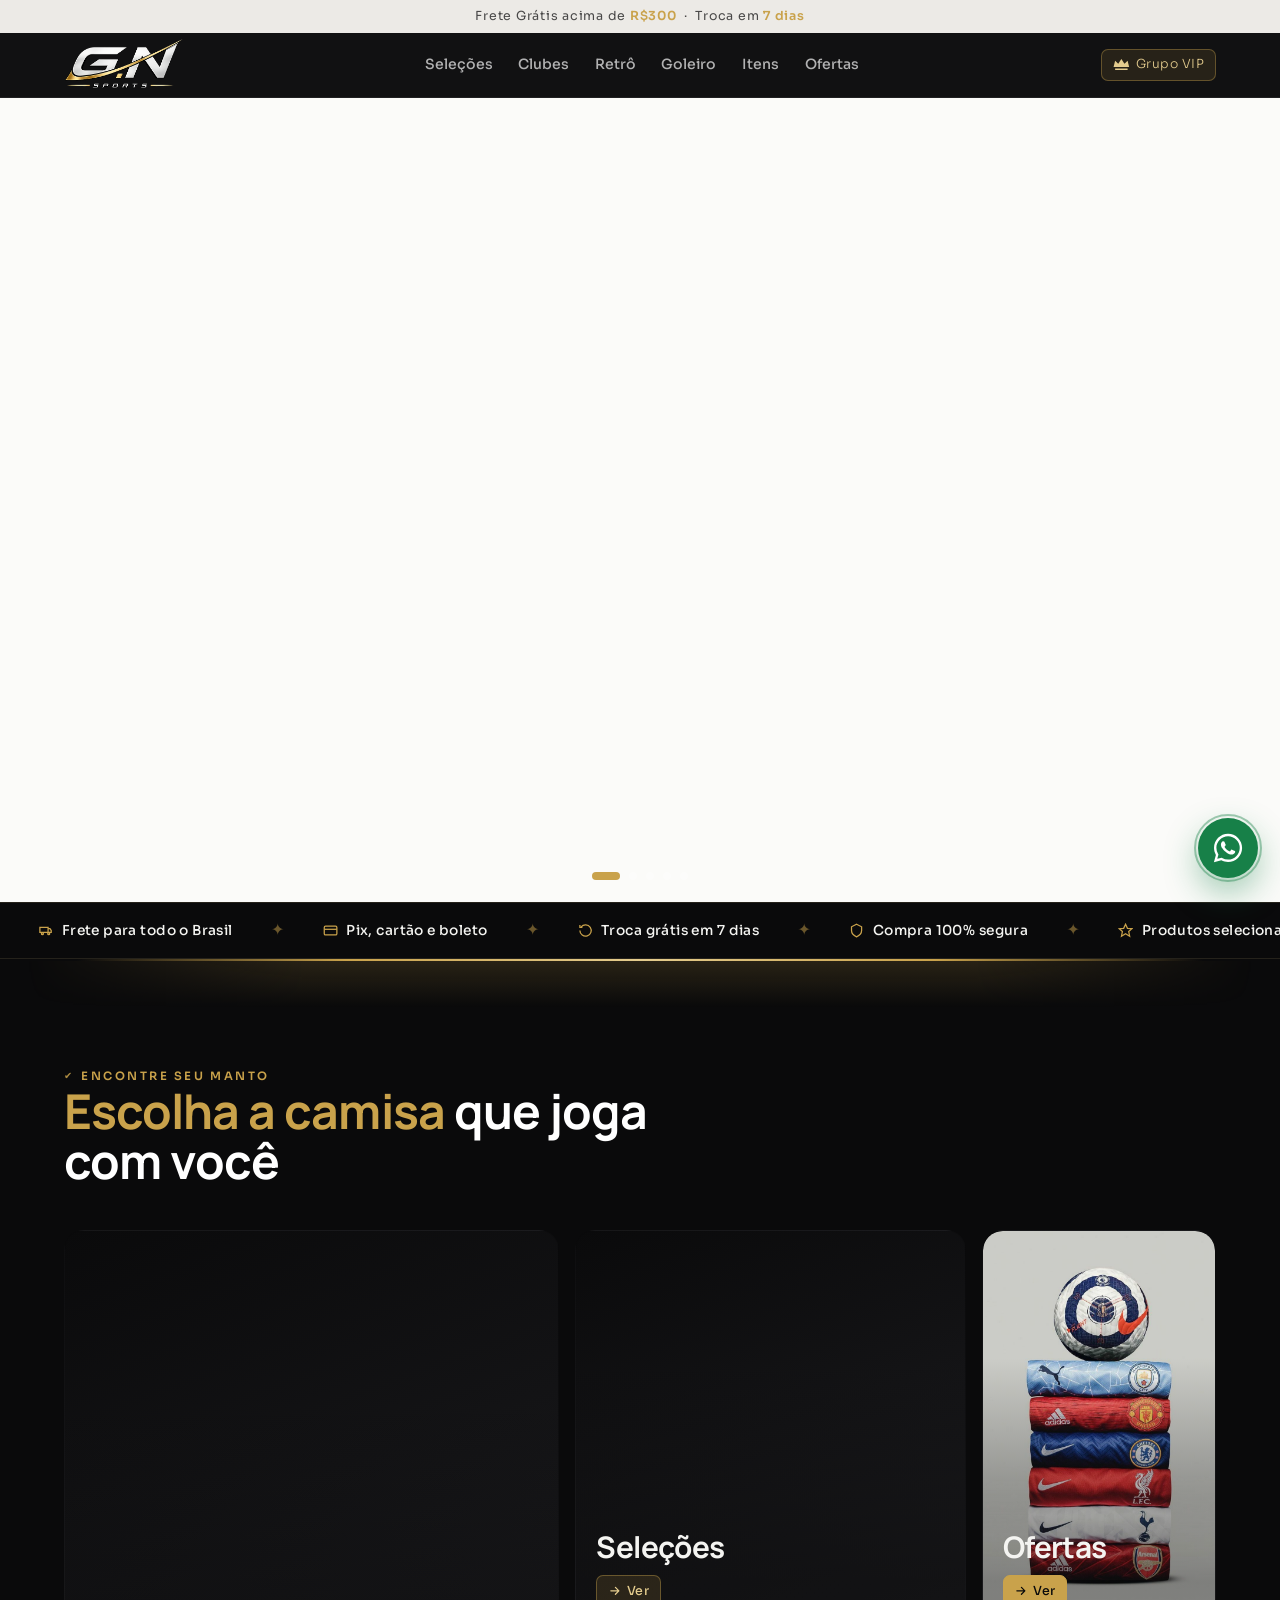
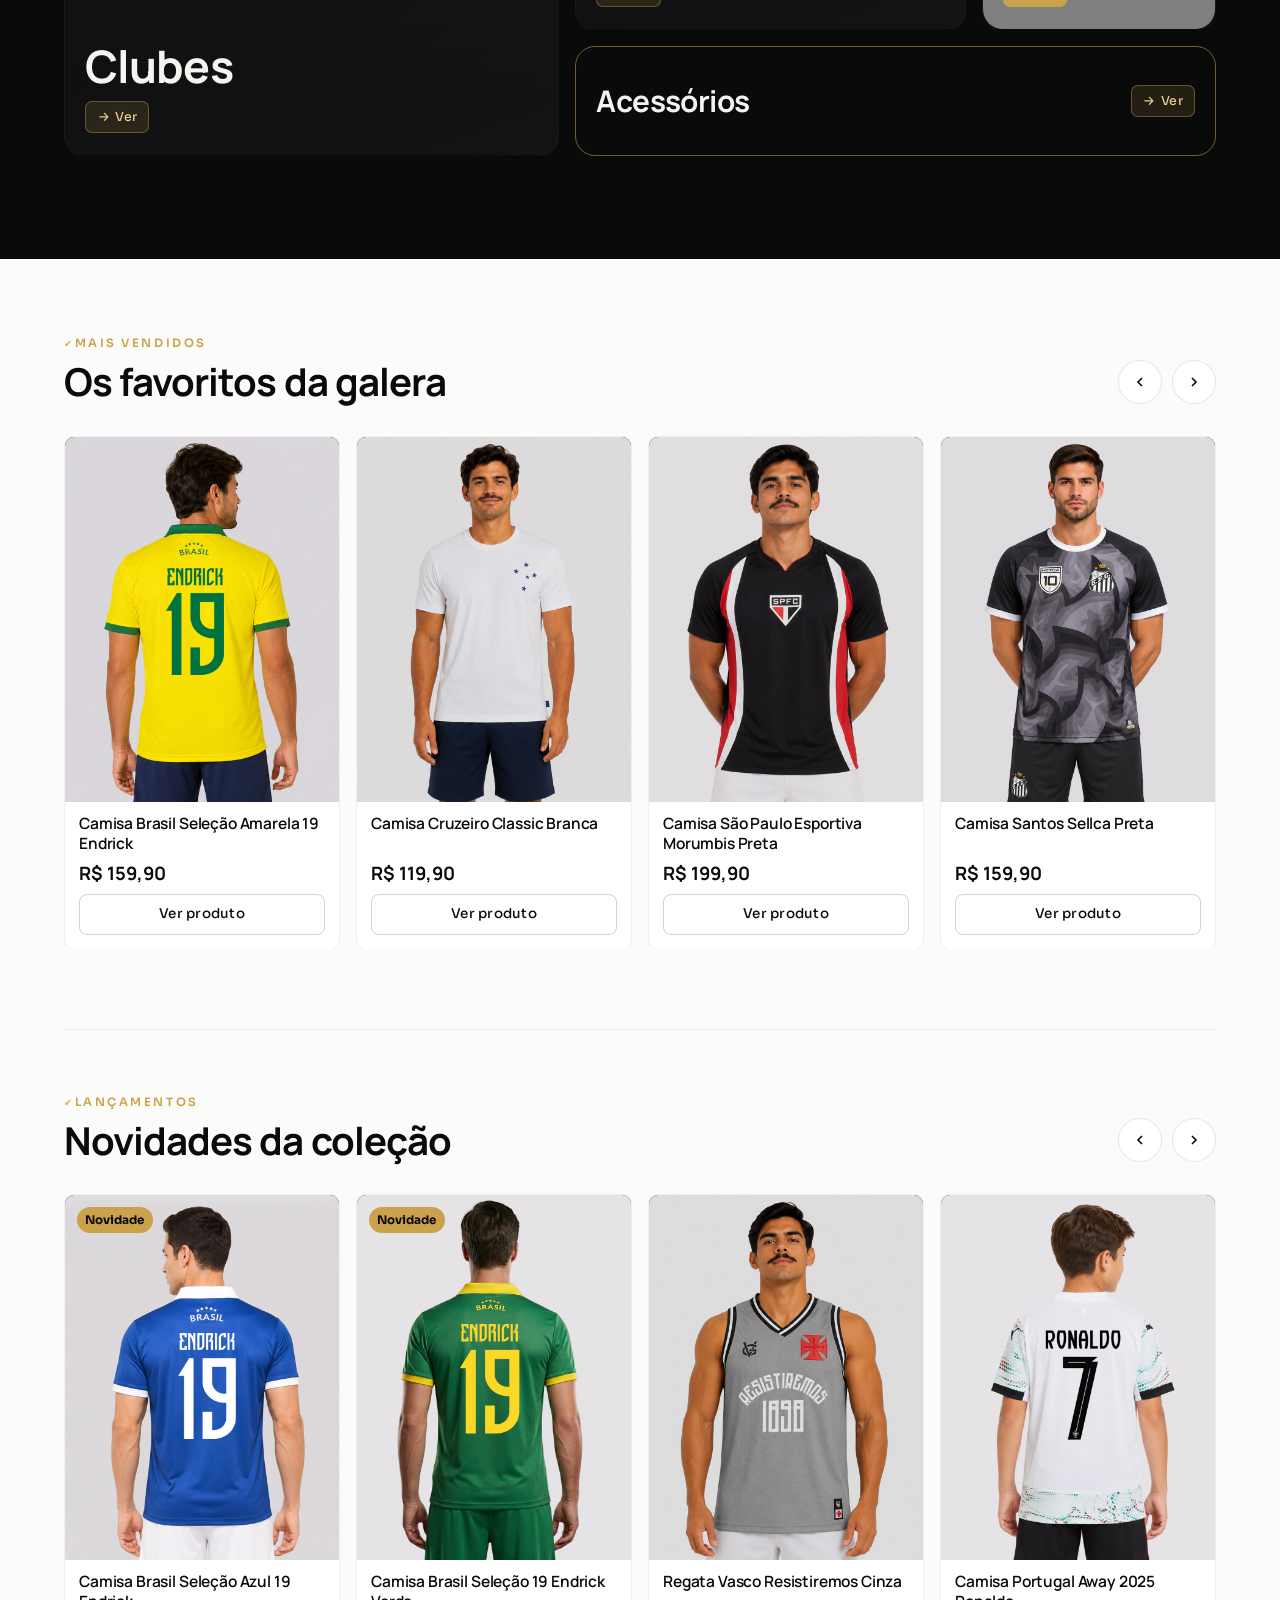
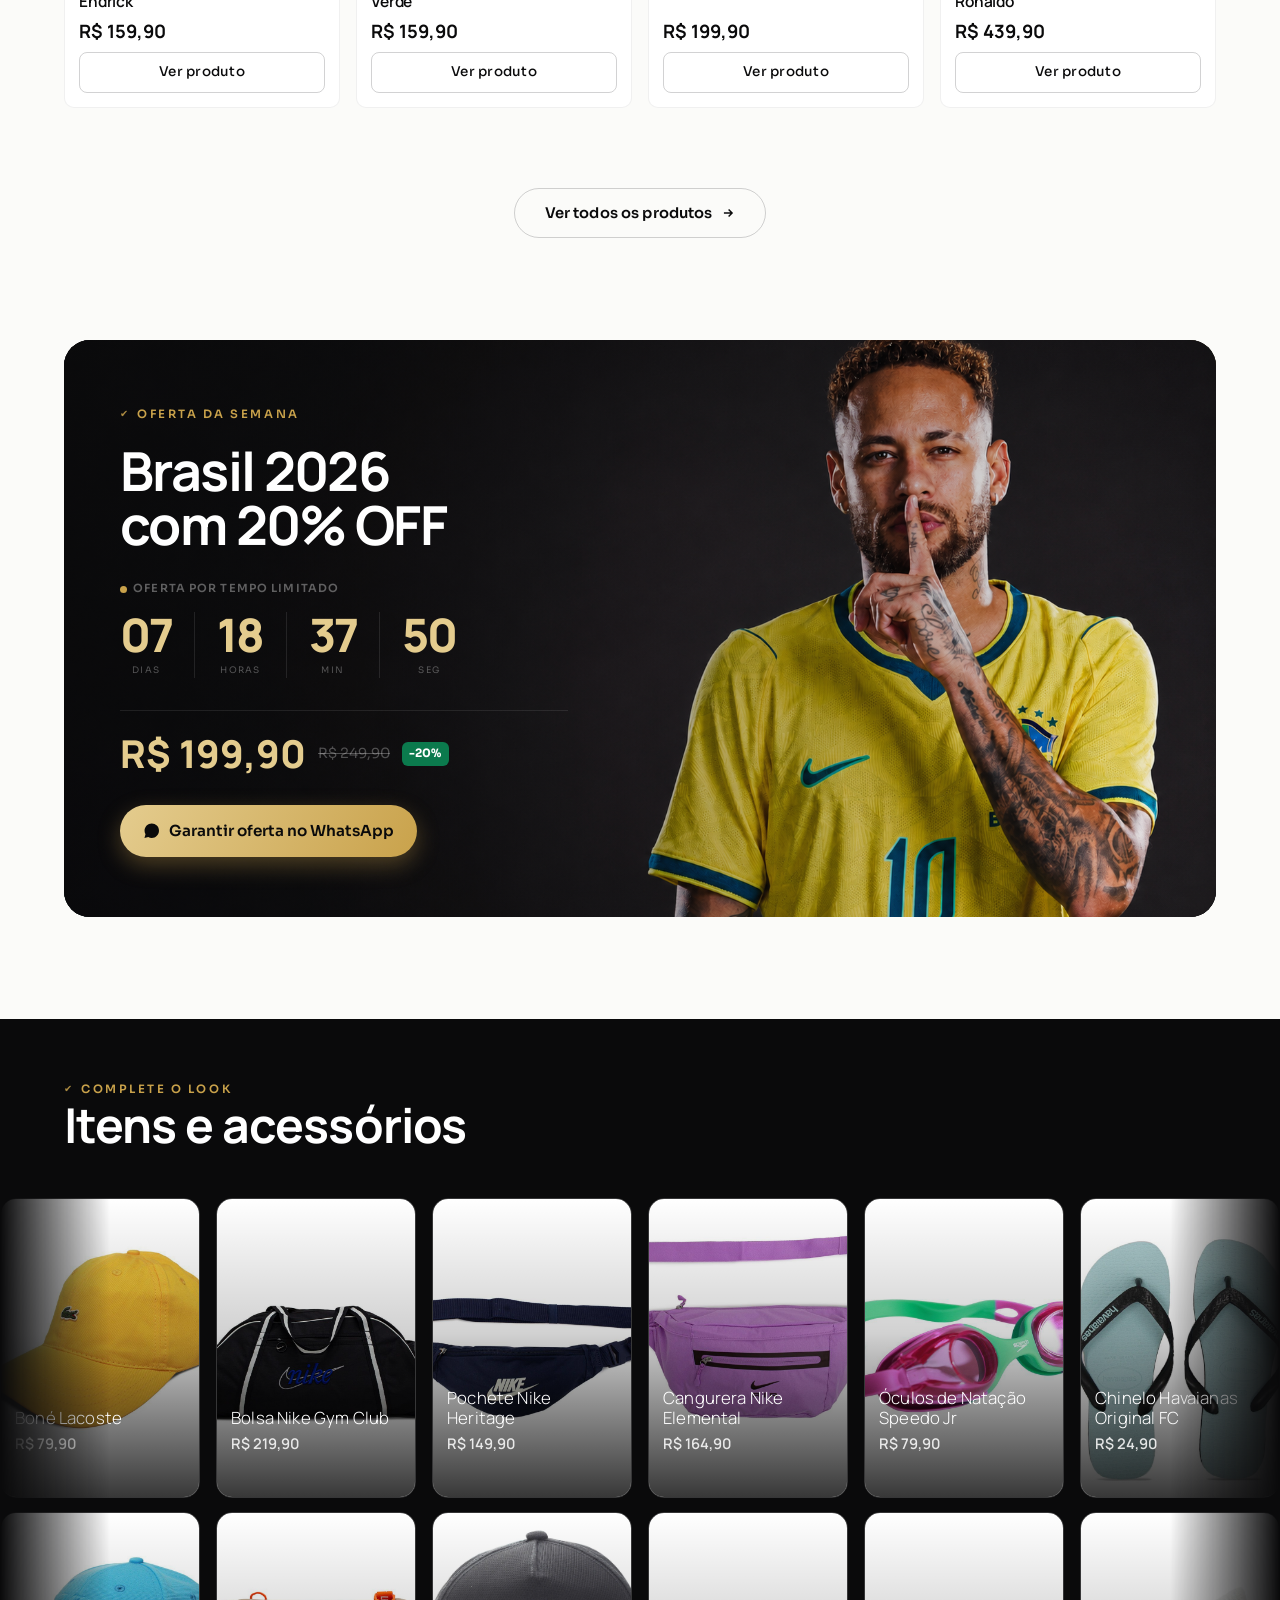
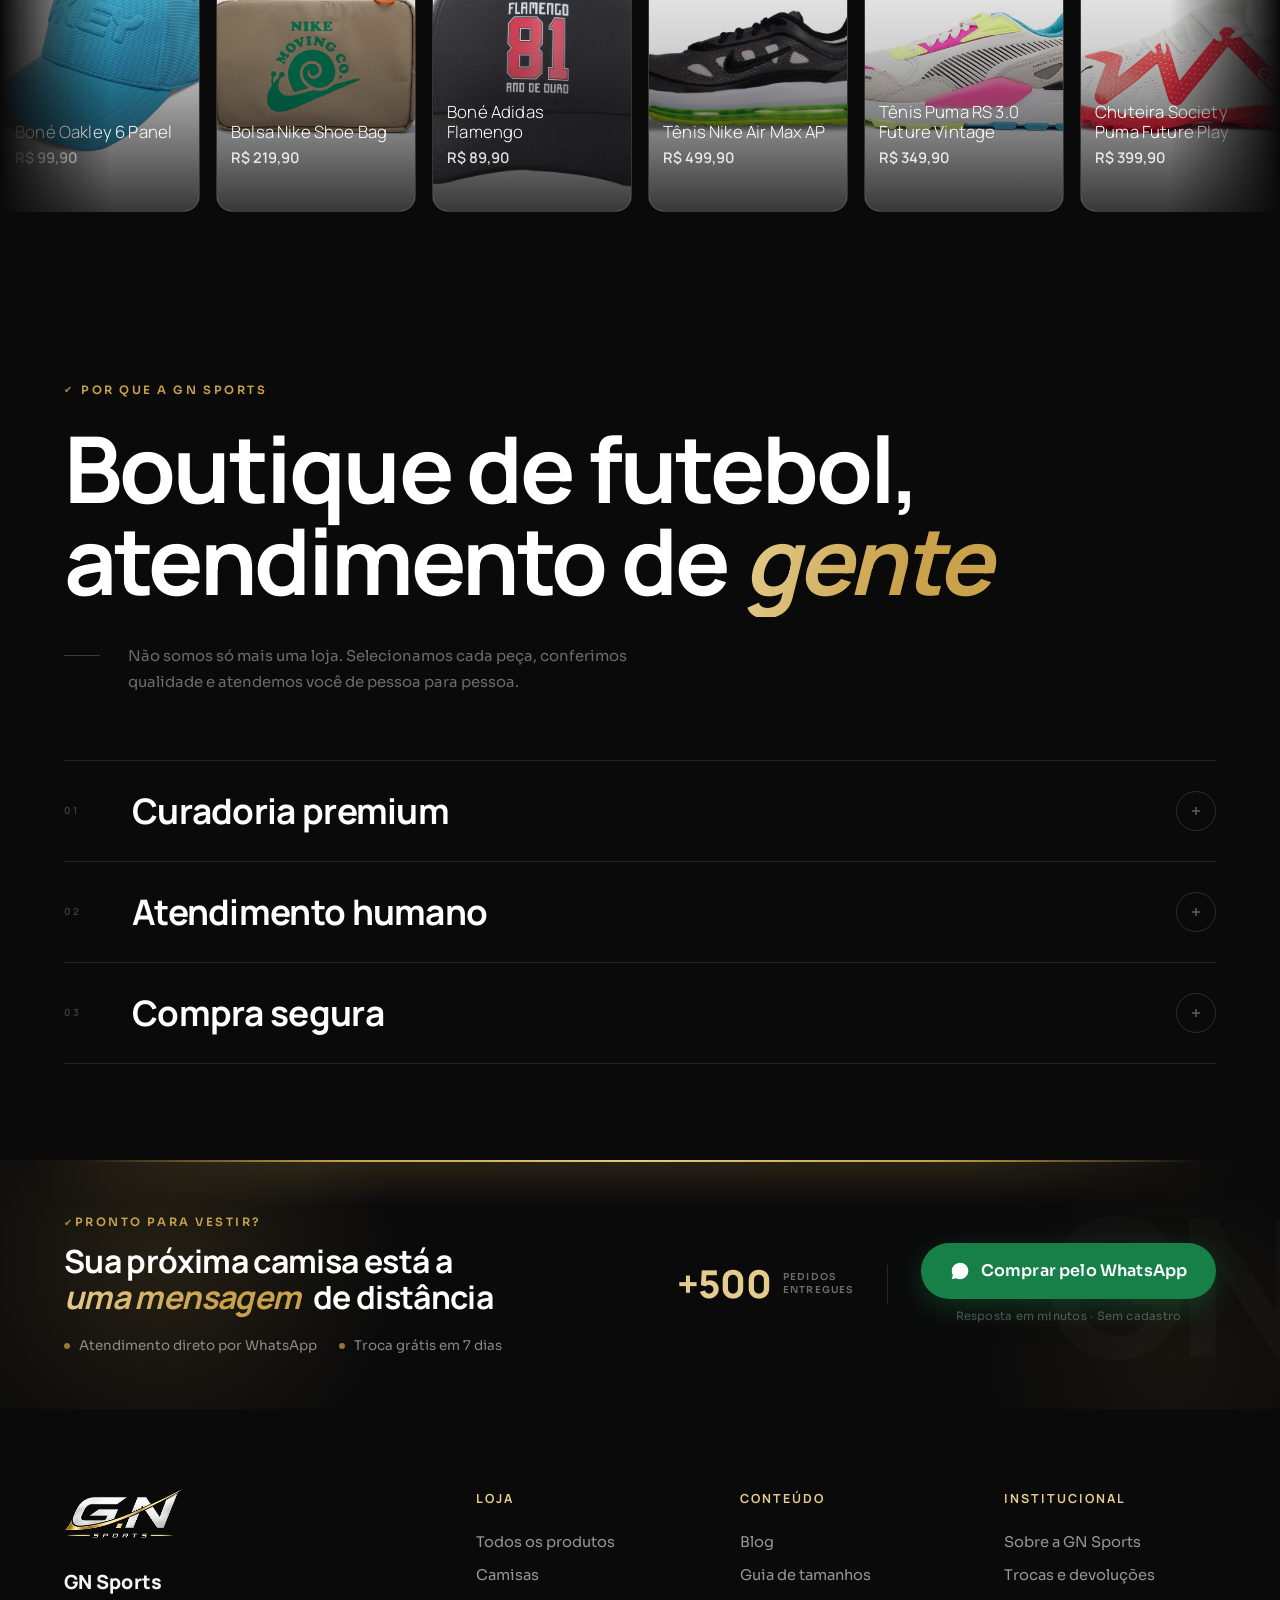
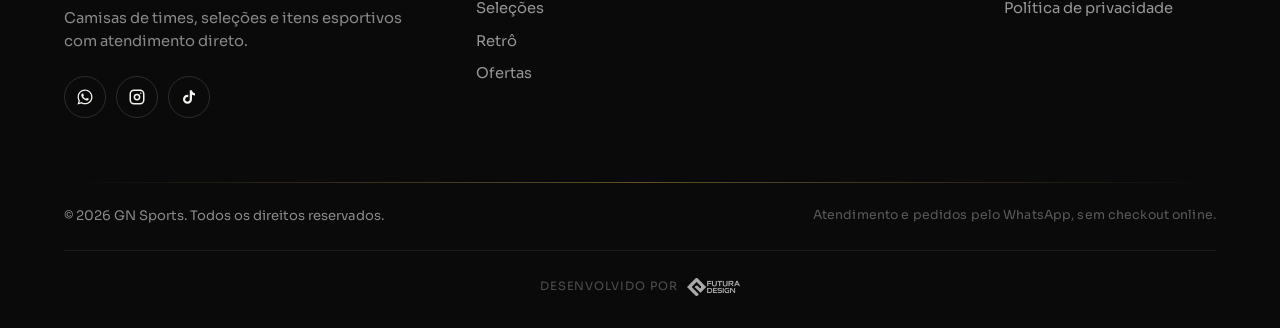
==== index.html @ 7840e4df "Adiciona preview da loja GN Sports (home, catálogo e página de produto) - index.html: home com banne" ====
<!DOCTYPE html>
<html lang="pt-BR">
<head>
<meta charset="UTF-8" />
<meta name="viewport" content="width=device-width, initial-scale=1.0" />
<title>GN Sports — Camisas de futebol premium | Clubes, Seleções e Retrô</title>
<meta name="description" content="GN Sports — loja de camisas de futebol de clubes, seleções e retrô, goleiro e itens esportivos. Compra rápida e direta pelo WhatsApp, com entrega para todo o Brasil." />
<link rel="preconnect" href="https://fonts.googleapis.com" />
<link rel="preconnect" href="https://fonts.gstatic.com" crossorigin />
<link rel="stylesheet" href="https://fonts.googleapis.com/css2?family=Manrope:wght@400;500;600;700;800&family=Sora:wght@300;400;500;600;700&display=swap" />
<link rel="stylesheet" href="css/styles.css" />
</head>
<body>

<!-- TOP BAR -->
<div class="topbar">Frete Grátis acima de <strong>R$300</strong> &nbsp;·&nbsp; Troca em <strong>7 dias</strong></div>

<!-- HEADER -->
<header class="site" id="header">
  <div class="wrap nav">
    <a href="#topo" class="brand" aria-label="GN Sports - página inicial">
      <img src="assets/brand/logo.png" alt="GN Sports" class="brand-logo">
    </a>
    <nav class="menu" aria-label="Categorias">
      <a href="produtos.html?tipo=selecoes">Seleções</a>
      <a href="produtos.html?tipo=clubes">Clubes</a>
      <a href="produtos.html">Retrô</a>
      <a href="produtos.html?q=goleiro">Goleiro</a>
      <a href="#acessorios">Itens</a>
      <a href="#oferta">Ofertas</a>
    </nav>
    <div class="nav-cta">
      <a class="btn btn-vip" href="https://wa.me/5500000000000?text=Ol%C3%A1%20GN%20Sports!%20Quero%20comprar%20uma%20camisa.%20Pode%20me%20ajudar%3F" target="_blank" rel="noopener">
        <svg viewBox="0 0 24 24" fill="currentColor" aria-hidden="true"><path d="M20 6l-4 4-4-6-4 6-4-4-2 8h20L20 6zm0 10H4v2h16v-2z"/></svg>
        <span class="cta-label">Grupo VIP</span>
      </a>
      <button class="hamburger" id="hamburger" aria-label="Abrir menu" aria-expanded="false" aria-controls="mobileMenu">
        <span></span><span></span><span></span>
      </button>
    </div>
  </div>
</header>

<!-- MOBILE MENU -->
<div class="overlay" id="overlay"></div>
<aside class="mobile-menu" id="mobileMenu" aria-label="Menu de navegação">
  <div class="mm-top">
    <a href="#topo" class="brand" aria-label="GN Sports">
      <img src="assets/brand/logo.png" alt="GN Sports" style="height:28px;width:auto;display:block">
    </a>
    <button class="mm-close" id="mmClose" aria-label="Fechar menu">×</button>
  </div>
  <div class="mm-section">Categorias</div>
  <a class="mm-link" href="produtos.html?tipo=selecoes">Seleções</a>
  <a class="mm-link" href="produtos.html?tipo=clubes">Clubes</a>
  <a class="mm-link" href="produtos.html">Retrô</a>
  <a class="mm-link" href="produtos.html?q=goleiro">Goleiro</a>
  <a class="mm-link" href="produtos.html?cat=acessorios">Itens</a>
  <a class="mm-link" href="#oferta">Ofertas</a>
  <div class="mm-footer">
    <a class="btn btn-wa" href="https://wa.me/5500000000000?text=Ol%C3%A1%20GN%20Sports!%20Quero%20comprar%20uma%20camisa." target="_blank" rel="noopener">
      <svg viewBox="0 0 24 24" fill="currentColor" aria-hidden="true" style="width:1.15em;height:1.15em"><path d="M12.04 2C6.58 2 2.13 6.45 2.13 11.91c0 1.75.46 3.45 1.32 4.95L2 22l5.25-1.38a9.9 9.9 0 0 0 4.79 1.22h.01c5.46 0 9.91-4.45 9.91-9.91 0-2.65-1.03-5.14-2.9-7.01A9.82 9.82 0 0 0 12.04 2z"/></svg>
      Comprar pelo WhatsApp
    </a>
  </div>
</aside>

<main id="topo">

<!-- HERO CAROUSEL (5 banners rotativos) -->
<section class="hero-carousel" aria-label="Banners em destaque" aria-roledescription="carrossel">
  <div class="hero-carousel__track">

    <!-- SLIDE 1: Vídeo hero -->
    <div class="hero-slide" role="group" aria-roledescription="slide" aria-label="1 de 5: GN Sports">
      <video class="hs-video hs-video--desktop" autoplay muted playsinline>
        <source src="assets/hero/herodesktop.mp4" type="video/mp4">
      </video>
      <video class="hs-video hs-video--mobile" autoplay muted playsinline>
        <source src="assets/hero/heromobile.mp4" type="video/mp4">
      </video>
      <div class="hs-slide-cap" aria-hidden="true"></div>
    </div>

    <!-- SLIDE 2: Banner herodesktop2 / heromobile2 -->
    <div class="hero-slide" role="group" aria-roledescription="slide" aria-label="2 de 5: Banner 2" aria-hidden="true">
      <picture>
        <source media="(max-width:760px)" srcset="assets/hero/heromobile2.webp">
        <img class="hs-banner-img" draggable="false" src="assets/hero/herodesktop2.webp" alt="" loading="eager">
      </picture>
    </div>

    <!-- SLIDE 3: Banner herodesktop3 / heromobile3 -->
    <div class="hero-slide" role="group" aria-roledescription="slide" aria-label="3 de 5: Banner 3" aria-hidden="true">
      <picture>
        <source media="(max-width:760px)" srcset="assets/hero/heromobile3.webp">
        <img class="hs-banner-img" draggable="false" src="assets/hero/herodesktop3.webp" alt="" loading="lazy">
      </picture>
    </div>

    <!-- SLIDE 4: Banner herodesktop4 / heromobile4 -->
    <div class="hero-slide" role="group" aria-roledescription="slide" aria-label="4 de 5: Banner 4" aria-hidden="true">
      <picture>
        <source media="(max-width:760px)" srcset="assets/hero/heromobile4.webp">
        <img class="hs-banner-img" draggable="false" src="assets/hero/herodesktop4.webp" alt="" loading="lazy">
      </picture>
    </div>

    <!-- SLIDE 5: Banner herodesktop5 / heromobile5 -->
    <div class="hero-slide" role="group" aria-roledescription="slide" aria-label="5 de 5: Banner 5" aria-hidden="true">
      <picture>
        <source media="(max-width:760px)" srcset="assets/hero/heromobile5.webp">
        <img class="hs-banner-img" draggable="false" src="assets/hero/herodesktop5.webp" alt="" loading="lazy">
      </picture>
    </div>

  </div><!-- /track -->

  <!-- Setas prev/next -->
  <button class="hero-arrow hero-arrow--prev" aria-label="Slide anterior">
    <svg viewBox="0 0 24 24" aria-hidden="true"><polyline points="15 18 9 12 15 6"/></svg>
  </button>
  <button class="hero-arrow hero-arrow--next" aria-label="Próximo slide">
    <svg viewBox="0 0 24 24" aria-hidden="true"><polyline points="9 18 15 12 9 6"/></svg>
  </button>

  <!-- Dots de navegação -->
  <div class="hero-dots" role="tablist" aria-label="Selecionar slide">
    <button class="hero-dot active" role="tab" aria-selected="true"  aria-label="Slide 1: Vídeo GN Sports" data-slide="0"></button>
    <button class="hero-dot"        role="tab" aria-selected="false" aria-label="Slide 2: Banner 2"         data-slide="1"></button>
    <button class="hero-dot"        role="tab" aria-selected="false" aria-label="Slide 3: Banner 3"         data-slide="2"></button>
    <button class="hero-dot"        role="tab" aria-selected="false" aria-label="Slide 4: Banner 4"         data-slide="3"></button>
    <button class="hero-dot"        role="tab" aria-selected="false" aria-label="Slide 5: Banner 5"         data-slide="4"></button>
  </div>
</section>

<!-- MARQUEE -->
<div class="marquee" aria-hidden="true">
  <div class="marquee-track">
    <span class="item"><svg viewBox="0 0 24 24" fill="none" stroke="currentColor" stroke-width="2"><path d="M3 7h13v8H3z"/><path d="M16 9h3l2 3v3h-5"/><circle cx="7" cy="17" r="1.6"/><circle cx="17" cy="17" r="1.6"/></svg> Frete para todo o Brasil</span><span class="sep">✦</span>
    <span class="item"><svg viewBox="0 0 24 24" fill="none" stroke="currentColor" stroke-width="2"><rect x="2" y="5" width="20" height="14" rx="2"/><path d="M2 10h20"/></svg> Pix, cartão e boleto</span><span class="sep">✦</span>
    <span class="item"><svg viewBox="0 0 24 24" fill="none" stroke="currentColor" stroke-width="2"><path d="M3 12a9 9 0 1 0 2-5.7"/><path d="M3 3v4h4"/></svg> Troca grátis em 7 dias</span><span class="sep">✦</span>
    <span class="item"><svg viewBox="0 0 24 24" fill="none" stroke="currentColor" stroke-width="2"><path d="M12 2l8 4v6c0 5-3.5 8-8 10-4.5-2-8-5-8-10V6z"/></svg> Compra 100% segura</span><span class="sep">✦</span>
    <span class="item"><svg viewBox="0 0 24 24" fill="none" stroke="currentColor" stroke-width="2"><path d="M12 2l3 6.5L22 9l-5 4.5L18.5 21 12 17l-6.5 4L7 13.5 2 9l7-.5z"/></svg> Produtos selecionados</span><span class="sep">✦</span>
    <span class="item"><svg viewBox="0 0 24 24" fill="none" stroke="currentColor" stroke-width="2"><path d="M3 7h13v8H3z"/><path d="M16 9h3l2 3v3h-5"/><circle cx="7" cy="17" r="1.6"/><circle cx="17" cy="17" r="1.6"/></svg> Frete para todo o Brasil</span><span class="sep">✦</span>
    <span class="item"><svg viewBox="0 0 24 24" fill="none" stroke="currentColor" stroke-width="2"><rect x="2" y="5" width="20" height="14" rx="2"/><path d="M2 10h20"/></svg> Pix, cartão e boleto</span><span class="sep">✦</span>
    <span class="item"><svg viewBox="0 0 24 24" fill="none" stroke="currentColor" stroke-width="2"><path d="M3 12a9 9 0 1 0 2-5.7"/><path d="M3 3v4h4"/></svg> Troca grátis em 7 dias</span><span class="sep">✦</span>
    <span class="item"><svg viewBox="0 0 24 24" fill="none" stroke="currentColor" stroke-width="2"><path d="M12 2l8 4v6c0 5-3.5 8-8 10-4.5-2-8-5-8-10V6z"/></svg> Compra 100% segura</span><span class="sep">✦</span>
    <span class="item"><svg viewBox="0 0 24 24" fill="none" stroke="currentColor" stroke-width="2"><path d="M12 2l3 6.5L22 9l-5 4.5L18.5 21 12 17l-6.5 4L7 13.5 2 9l7-.5z"/></svg> Produtos selecionados</span><span class="sep">✦</span>
  </div>
</div>

<!-- CATEGORIES -->
<section id="categorias">
  <div class="wrap">
    <div class="sec-head">
      <span class="eyebrow">Encontre seu manto</span>
      <h2><span style="color:var(--gold)">Escolha a camisa</span><br class="mob-br"> que joga com você</h2>
    </div>
    <div class="cats">
      <button type="button" class="cat cat--cover" data-filter="clubes" onclick="location.href='produtos.html?tipo=clubes'" aria-label="Ver camisas de clubes">
        <video class="cat-img" autoplay muted loop playsinline preload="auto" aria-hidden="true">
          <source src="assets/video.mp4" type="video/mp4" />
        </video>
        <h3>Clubes</h3>
        <span class="cat-cta"><svg viewBox="0 0 24 24" fill="none" stroke="currentColor" stroke-width="2.2" stroke-linecap="round" stroke-linejoin="round" aria-hidden="true"><path d="M5 12h14M13 6l6 6-6 6"/></svg>Ver</span>
      </button>
      <button type="button" class="cat cat--cover" data-filter="selecoes" onclick="location.href='produtos.html?tipo=selecoes'" aria-label="Ver camisas de seleções">
        <video class="cat-img" autoplay muted loop playsinline preload="auto" aria-hidden="true">
          <source src="assets/video2.mp4" type="video/mp4" />
        </video>
        <h3>Seleções</h3>
        <span class="cat-cta"><svg viewBox="0 0 24 24" fill="none" stroke="currentColor" stroke-width="2.2" stroke-linecap="round" stroke-linejoin="round" aria-hidden="true"><path d="M5 12h14M13 6l6 6-6 6"/></svg>Ver</span>
      </button>
      <button type="button" class="cat cat--cover" data-filter="ofertas" onclick="location.href='produtos.html?sort=menor'" aria-label="Ver ofertas">
        <img class="cat-img" src="assets/ofertas.jpg" alt="Ofertas" loading="lazy" />
        <h3>Ofertas</h3>
        <span class="cat-cta cat-cta--fill"><svg viewBox="0 0 24 24" fill="none" stroke="currentColor" stroke-width="2.2" stroke-linecap="round" stroke-linejoin="round" aria-hidden="true"><path d="M5 12h14M13 6l6 6-6 6"/></svg>Ver</span>
      </button>
      <button type="button" class="cat cat--solid cat--bare" data-filter="acessorios" onclick="location.href='produtos.html?cat=acessorios'" aria-label="Ver acessórios">
        <h3>Acessórios</h3>
        <span class="cat-cta"><svg viewBox="0 0 24 24" fill="none" stroke="currentColor" stroke-width="2.2" stroke-linecap="round" stroke-linejoin="round" aria-hidden="true"><path d="M5 12h14M13 6l6 6-6 6"/></svg>Ver</span>
      </button>
    </div>
  </div>
</section>

<!-- PRODUCTS -->
<section id="produtos" style="padding-top:clamp(48px,6vw,80px)">
  <div class="wrap">

    <!-- MAIS VENDIDOS -->
    <div class="prod-block">
      <div class="prod-head">
        <div class="prod-head-l">
          <span class="eyebrow">Mais vendidos</span>
          <h2 class="prod-h2">Os favoritos da galera</h2>
        </div>
        <div class="cr-navs mv-navs" aria-label="Navegar mais vendidos">
          <button class="cr-btn cr-prev" aria-label="Anterior"><svg viewBox="0 0 24 24" fill="none" stroke="currentColor" stroke-width="2.5"><path d="M15 18l-6-6 6-6"/></svg></button>
          <button class="cr-btn cr-next" aria-label="Próximo"><svg viewBox="0 0 24 24" fill="none" stroke="currentColor" stroke-width="2.5"><path d="M9 18l6-6-6-6"/></svg></button>
        </div>
      </div>
      <div class="cr-outer cr-outer--mv" data-dir="1">
        <div class="cr-track">
          <article class="card" data-name="Camisa Brasil Seleção Amarela 19 Endrick" data-price="R$ 159,90">
            <div class="card-media">
              <img class="card-img-main" src="7/1.jpg" alt="Camisa Brasil Seleção Amarela 19 Endrick" loading="lazy"/>
              <img class="card-img-hover" src="7/2.jpg" alt="" loading="lazy" aria-hidden="true"/>
            </div>
            <div class="card-body"><h3>Camisa Brasil Seleção Amarela 19 Endrick</h3>
              <div class="price-row"><span class="price-now">R$ 159,90</span></div>
              <a class="btn-ver" href="produto.html?id=camisa-brasil-selecao-amarela-19-endrick">Ver produto</a></div>
          </article>
          <article class="card" data-name="Camisa Cruzeiro Classic Branca" data-price="R$ 119,90">
            <div class="card-media">
              <img class="card-img-main" src="27/1.jpg" alt="Camisa Cruzeiro Classic Branca" loading="lazy"/>
              <img class="card-img-hover" src="27/2.jpg" alt="" loading="lazy" aria-hidden="true"/>
            </div>
            <div class="card-body"><h3>Camisa Cruzeiro Classic Branca</h3>
              <div class="price-row"><span class="price-now">R$ 119,90</span></div>
              <a class="btn-ver" href="produto.html?id=camisa-cruzeiro-classic-branca">Ver produto</a></div>
          </article>
          <article class="card" data-name="Camisa São Paulo Esportiva Morumbis Preta" data-price="R$ 199,90">
            <div class="card-media">
              <img class="card-img-main" src="19/1.jpg" alt="Camisa São Paulo Esportiva Morumbis Preta" loading="lazy"/>
              <img class="card-img-hover" src="19/2.jpg" alt="" loading="lazy" aria-hidden="true"/>
            </div>
            <div class="card-body"><h3>Camisa São Paulo Esportiva Morumbis Preta</h3>
              <div class="price-row"><span class="price-now">R$ 199,90</span></div>
              <a class="btn-ver" href="produto.html?id=camisa-sao-paulo-esportiva-morumbis-preta">Ver produto</a></div>
          </article>
          <article class="card" data-name="Camisa Santos Sellca Preta" data-price="R$ 159,90">
            <div class="card-media">
              <img class="card-img-main" src="18/1.jpg" alt="Camisa Santos Sellca Preta" loading="lazy"/>
              <img class="card-img-hover" src="18/2.jpg" alt="" loading="lazy" aria-hidden="true"/>
            </div>
            <div class="card-body"><h3>Camisa Santos Sellca Preta</h3>
              <div class="price-row"><span class="price-now">R$ 159,90</span></div>
              <a class="btn-ver" href="produto.html?id=camisa-santos-sellca-preta">Ver produto</a></div>
          </article>
          <article class="card" data-name="Camisa Grêmio Paintt Preta" data-price="R$ 109,90">
            <div class="card-media">
              <img class="card-img-main" src="10/1.jpg" alt="Camisa Grêmio Paintt Preta" loading="lazy"/>
              <img class="card-img-hover" src="10/2.jpg" alt="" loading="lazy" aria-hidden="true"/>
            </div>
            <div class="card-body"><h3>Camisa Grêmio Paintt Preta</h3>
              <div class="price-row"><span class="price-now">R$ 109,90</span></div>
              <a class="btn-ver" href="produto.html?id=camisa-gremio-paintt-preta">Ver produto</a></div>
          </article>
          <article class="card" data-name="Camisa Portugal Home 2026 Ronaldo" data-price="R$ 589,90">
            <div class="card-media">
              <img class="card-img-main" src="16/1.jpg" alt="Camisa Portugal Home 2026 Manga Longa 7 Ronaldo" loading="lazy"/>
              <img class="card-img-hover" src="16/2.jpg" alt="" loading="lazy" aria-hidden="true"/>
            </div>
            <div class="card-body"><h3>Camisa Portugal Home 2026 Ronaldo</h3>
              <div class="price-row"><span class="price-now">R$ 589,90</span></div>
              <a class="btn-ver" href="produto.html?id=camisa-portugal-home-2026-ronaldo">Ver produto</a></div>
          </article>
        </div>
      </div>
    </div>

    <div class="prod-divider" aria-hidden="true"></div>

    <!-- LANÇAMENTOS -->
    <div class="prod-block">
      <div class="prod-head">
        <div class="prod-head-l">
          <span class="eyebrow">Lançamentos</span>
          <h2 class="prod-h2">Novidades da coleção</h2>
        </div>
        <div class="cr-navs" aria-label="Navegar lançamentos">
          <button class="cr-btn cr-prev" aria-label="Anterior"><svg viewBox="0 0 24 24" fill="none" stroke="currentColor" stroke-width="2.5"><path d="M15 18l-6-6 6-6"/></svg></button>
          <button class="cr-btn cr-next" aria-label="Próximo"><svg viewBox="0 0 24 24" fill="none" stroke="currentColor" stroke-width="2.5"><path d="M9 18l6-6-6-6"/></svg></button>
        </div>
      </div>
      <div class="cr-outer cr-outer--ln" data-dir="-1">
        <div class="cr-track">
          <article class="card cr-active" data-name="Camisa Brasil Seleção Azul 19 Endrick" data-price="R$ 159,90">
            <div class="card-media"><span class="badge-new">Novidade</span>
              <img class="card-img-main" src="26/1.jpg" alt="Camisa Brasil Seleção Azul 19 Endrick" loading="lazy"/>
              <img class="card-img-hover" src="26/2.jpg" alt="" loading="lazy" aria-hidden="true"/>
            </div>
            <div class="card-body"><h3>Camisa Brasil Seleção Azul 19 Endrick</h3>
              <div class="price-row"><span class="price-now">R$ 159,90</span></div>
              <a class="btn-ver" href="produto.html?id=camisa-brasil-selecao-azul-19-endrick">Ver produto</a></div>
          </article>
          <article class="card" data-name="Camisa Brasil Seleção 19 Endrick Verde" data-price="R$ 159,90">
            <div class="card-media"><span class="badge-new">Novidade</span>
              <img class="card-img-main" src="8/1.jpg" alt="Camisa Brasil Seleção 19 Endrick Verde" loading="lazy"/>
              <img class="card-img-hover" src="8/2.jpg" alt="" loading="lazy" aria-hidden="true"/>
            </div>
            <div class="card-body"><h3>Camisa Brasil Seleção 19 Endrick Verde</h3>
              <div class="price-row"><span class="price-now">R$ 159,90</span></div>
              <a class="btn-ver" href="produto.html?id=camisa-brasil-selecao-19-endrick-verde">Ver produto</a></div>
          </article>
          <article class="card" data-name="Regata Vasco Resistiremos Cinza" data-price="R$ 199,90">
            <div class="card-media">
              <img class="card-img-main" src="25/1.jpg" alt="Regata Vasco Resistiremos Cinza" loading="lazy"/>
              <img class="card-img-hover" src="25/2.jpg" alt="" loading="lazy" aria-hidden="true"/>
            </div>
            <div class="card-body"><h3>Regata Vasco Resistiremos Cinza</h3>
              <div class="price-row"><span class="price-now">R$ 199,90</span></div>
              <a class="btn-ver" href="produto.html?id=regata-vasco-resistiremos-cinza">Ver produto</a></div>
          </article>
          <article class="card" data-name="Camisa Portugal Away 2025 Ronaldo" data-price="R$ 439,90">
            <div class="card-media">
              <img class="card-img-main" src="15/1.jpg" alt="Camisa Puma Portugal Away 2025 Juvenil 7 Ronaldo" loading="lazy"/>
              <img class="card-img-hover" src="15/2.jpg" alt="" loading="lazy" aria-hidden="true"/>
            </div>
            <div class="card-body"><h3>Camisa Portugal Away 2025 Ronaldo</h3>
              <div class="price-row"><span class="price-now">R$ 439,90</span></div>
              <a class="btn-ver" href="produto.html?id=camisa-portugal-away-2025-ronaldo">Ver produto</a></div>
          </article>
        </div>
      </div>
    </div>

    <div class="prod-more">
      <a class="btn-all" href="https://wa.me/5500000000000?text=Ol%C3%A1%20GN%20Sports!%20Quero%20ver%20todos%20os%20produtos%20dispon%C3%ADveis." target="_blank" rel="noopener">
        Ver todos os produtos
        <svg viewBox="0 0 24 24" fill="none" stroke="currentColor" stroke-width="2.5" aria-hidden="true"><path d="M5 12h14M13 6l6 6-6 6"/></svg>
      </a>
    </div>
  </div>
</section>

<!-- OFFER -->
<section id="oferta" style="padding-top:0">
  <div class="wrap">
    <div class="offer">
      <div class="offer-bg" aria-hidden="true"><picture><source media="(min-width:861px)" srcset="assets/img33.png" /><img src="assets/img22.png" alt="" /></picture></div>
      <div class="offer-grid">
        <div class="offer-copy">
          <span class="eyebrow">Oferta da semana</span>
          <h2 class="offer-h2">Brasil 2026<br>com 20% OFF</h2>
          <span class="offer-live">Oferta por tempo limitado</span>
          <div class="offer-countdown" id="countdown" aria-label="Tempo restante da oferta" aria-live="polite">
            <div class="cd"><b id="cd-d">--</b><span>dias</span></div>
            <div class="cd"><b id="cd-h">--</b><span>horas</span></div>
            <div class="cd"><b id="cd-m">--</b><span>min</span></div>
            <div class="cd"><b id="cd-s">--</b><span>seg</span></div>
          </div>
          <div class="offer-price">
            <span class="now">R$ 199,90</span>
            <span class="old">R$ 249,90</span>
            <span class="tag">-20%</span>
          </div>
          <div class="offer-ctas">
            <a class="btn btn-gold" href="https://wa.me/5500000000000?text=Ol%C3%A1%20GN%20Sports!%20Quero%20aproveitar%20a%20oferta%20da%20Camisa%20Brasil%202026%20por%20R%24%20199%2C90." target="_blank" rel="noopener">
              <svg viewBox="0 0 24 24" fill="currentColor" aria-hidden="true"><path d="M12.04 2C6.58 2 2.13 6.45 2.13 11.91c0 1.75.46 3.45 1.32 4.95L2 22l5.25-1.38a9.9 9.9 0 0 0 4.79 1.22c5.46 0 9.91-4.45 9.91-9.91 0-2.65-1.03-5.14-2.9-7.01A9.82 9.82 0 0 0 12.04 2z"/></svg>
              Garantir oferta no WhatsApp
            </a>
          </div>
        </div>
        <div class="offer-visual">
          <img src="assets/shirts/camisa-brasil-amarela-demo.png" alt="Camisa Brasil 2026 amarela em destaque na oferta da semana" loading="lazy" />
        </div>
      </div>
    </div>
  </div>
</section>

<!-- ACCESSORIES / ITEMS -->
<section id="acessorios">
  <div class="wrap">
    <div class="sec-head">
      <span class="eyebrow">Complete o look</span>
      <h2>Itens e acessórios</h2>
    </div>
  </div>
  <div class="items-marquee-wrap">
    <div class="items-track">
      <a class="item-card" href="produto.html?id=bone-lacoste">
        <img src="29/1.jpg" alt="Boné Lacoste" loading="lazy" />
        <div class="item-info"><h3>Boné Lacoste</h3><span class="ip">R$ 79,90</span><span class="shop">Comprar →</span></div>
      </a>
      <a class="item-card" href="produto.html?id=bolsa-nike-gym-club">
        <img src="30/1.jpg" alt="Bolsa Nike Gym Club" loading="lazy" />
        <div class="item-info"><h3>Bolsa Nike Gym Club</h3><span class="ip">R$ 219,90</span><span class="shop">Comprar →</span></div>
      </a>
      <a class="item-card" href="produto.html?id=pochete-nike-heritage">
        <img src="31/1.jpg" alt="Pochete Nike Heritage" loading="lazy" />
        <div class="item-info"><h3>Pochete Nike Heritage</h3><span class="ip">R$ 149,90</span><span class="shop">Comprar →</span></div>
      </a>
      <a class="item-card" href="produto.html?id=cangurera-nike-elemental">
        <img src="32/1.jpg" alt="Cangurera Nike Elemental" loading="lazy" />
        <div class="item-info"><h3>Cangurera Nike Elemental</h3><span class="ip">R$ 164,90</span><span class="shop">Comprar →</span></div>
      </a>
      <a class="item-card" href="produto.html?id=oculos-de-natacao-speedo-jr">
        <img src="33/1.jpg" alt="Óculos de Natação Speedo Jr" loading="lazy" />
        <div class="item-info"><h3>Óculos de Natação Speedo Jr</h3><span class="ip">R$ 79,90</span><span class="shop">Comprar →</span></div>
      </a>
      <a class="item-card" href="produto.html?id=chinelo-havaianas-original-fc">
        <img src="34/1.jpg" alt="Chinelo Havaianas Original FC" loading="lazy" />
        <div class="item-info"><h3>Chinelo Havaianas Original FC</h3><span class="ip">R$ 24,90</span><span class="shop">Comprar →</span></div>
      </a>
    </div>
    <!-- TRACK 2 — direção contrária -->
    <div class="items-track items-track--rev">
      <a class="item-card" href="produto.html?id=bone-oakley-6-panel">
        <img src="35/1.jpg" alt="Boné Oakley 6 Panel" loading="lazy" />
        <div class="item-info"><h3>Boné Oakley 6 Panel</h3><span class="ip">R$ 99,90</span><span class="shop">Comprar →</span></div>
      </a>
      <a class="item-card" href="produto.html?id=bolsa-nike-shoe-bag">
        <img src="36/1.jpg" alt="Bolsa Nike Shoe Bag" loading="lazy" />
        <div class="item-info"><h3>Bolsa Nike Shoe Bag</h3><span class="ip">R$ 219,90</span><span class="shop">Comprar →</span></div>
      </a>
      <a class="item-card" href="produto.html?id=bone-adidas-flamengo">
        <img src="37/1.jpg" alt="Boné Adidas Flamengo" loading="lazy" />
        <div class="item-info"><h3>Boné Adidas Flamengo</h3><span class="ip">R$ 89,90</span><span class="shop">Comprar →</span></div>
      </a>
      <a class="item-card" href="produto.html?id=tenis-nike-air-max-ap">
        <img src="38/1.jpg" alt="Tênis Nike Air Max AP" loading="lazy" />
        <div class="item-info"><h3>Tênis Nike Air Max AP</h3><span class="ip">R$ 499,90</span><span class="shop">Comprar →</span></div>
      </a>
      <a class="item-card" href="produto.html?id=tenis-puma-rs-3-0-future-vintage">
        <img src="39/1.jpg" alt="Tênis Puma RS 3.0 Future Vintage" loading="lazy" />
        <div class="item-info"><h3>Tênis Puma RS 3.0 Future Vintage</h3><span class="ip">R$ 349,90</span><span class="shop">Comprar →</span></div>
      </a>
      <a class="item-card" href="produto.html?id=chuteira-society-puma-future-play">
        <img src="40/1.jpg" alt="Chuteira Society Puma Future Play" loading="lazy" />
        <div class="item-info"><h3>Chuteira Society Puma Future Play</h3><span class="ip">R$ 399,90</span><span class="shop">Comprar →</span></div>
      </a>
    </div>
  </div>
</section>

<!-- WHY GN SPORTS -->
<section class="why-sec">
  <div class="wrap">

    <header class="why-hd">
      <span class="eyebrow">Por que a GN Sports</span>
      <h2>Boutique de futebol,<br>atendimento de <span class="gold-word">gente</span></h2>
      <div class="why-sub">
        <div class="why-sub-rule" aria-hidden="true"></div>
        <p>Não somos só mais uma loja. Selecionamos cada peça, conferimos qualidade e atendemos você de pessoa para pessoa.</p>
      </div>
    </header>

    <div class="why-rows">

      <div class="why-row" tabindex="0" role="button" aria-expanded="false" data-n="01">
        <div class="why-row-head">
          <span class="why-row-n" aria-hidden="true">01</span>
          <h3>Curadoria premium</h3>
          <div class="why-row-btn" aria-hidden="true">
            <svg viewBox="0 0 24 24" fill="none" stroke="currentColor" stroke-width="2.5"><path d="M12 5v14M5 12h14"/></svg>
          </div>
        </div>
        <div class="why-row-body"><div>
          <p>Cada camisa é selecionada por qualidade de tecido, caimento e acabamento. Sem peça aleatória, sem improviso — curadoria é o nosso produto.</p>
        </div></div>
      </div>

      <div class="why-row" tabindex="0" role="button" aria-expanded="false" data-n="02">
        <div class="why-row-head">
          <span class="why-row-n" aria-hidden="true">02</span>
          <h3>Atendimento humano</h3>
          <div class="why-row-btn" aria-hidden="true">
            <svg viewBox="0 0 24 24" fill="none" stroke="currentColor" stroke-width="2.5"><path d="M12 5v14M5 12h14"/></svg>
          </div>
        </div>
        <div class="why-row-body"><div>
          <p>Tire dúvidas, peça tamanho e finalize tudo direto no WhatsApp — com uma pessoa real do outro lado, que conhece cada peça do estoque.</p>
        </div></div>
      </div>

      <div class="why-row" tabindex="0" role="button" aria-expanded="false" data-n="03">
        <div class="why-row-head">
          <span class="why-row-n" aria-hidden="true">03</span>
          <h3>Compra segura</h3>
          <div class="why-row-btn" aria-hidden="true">
            <svg viewBox="0 0 24 24" fill="none" stroke="currentColor" stroke-width="2.5"><path d="M12 5v14M5 12h14"/></svg>
          </div>
        </div>
        <div class="why-row-body"><div>
          <p>Frete para todo o Brasil, troca grátis em 7 dias e total transparência do pedido à entrega. Compra com a confiança de quem ama o jogo.</p>
        </div></div>
      </div>

    </div>
  </div>
</section>

<!-- FINAL CTA -->
<section class="cta-sec">
  <span class="cta-topline" aria-hidden="true"></span>
  <div class="cta-glyph" aria-hidden="true">GN</div>
  <div class="wrap">
    <div class="cta-band">

      <!-- Esquerda: headline compacta + trilha de confiança inline -->
      <div class="cta-lead">
        <span class="eyebrow">Pronto para vestir?</span>
        <h2 class="cta-h2">Sua próxima camisa está a <span class="gold-word">uma mensagem</span> de distância</h2>
        <ul class="cta-bullets">
          <li class="cta-bullet">Atendimento direto por WhatsApp</li>
          <li class="cta-bullet">Troca grátis em 7 dias</li>
        </ul>
      </div>

      <!-- Direita: prova social compacta + botão -->
      <div class="cta-action">
        <div class="cta-stat" aria-label="Mais de 500 pedidos entregues">
          <span class="cta-stat-n">+500</span>
          <span class="cta-stat-l">pedidos<br>entregues</span>
        </div>
        <div class="cta-buy">
          <a class="cta-btn-full" href="https://wa.me/5500000000000?text=Ol%C3%A1%20GN%20Sports!%20Quero%20conhecer%20a%20cole%C3%A7%C3%A3o%20e%20comprar%20uma%20camisa." target="_blank" rel="noopener">
            <svg viewBox="0 0 24 24" fill="currentColor" aria-hidden="true" width="20" height="20"><path d="M12.04 2C6.58 2 2.13 6.45 2.13 11.91c0 1.75.46 3.45 1.32 4.95L2 22l5.25-1.38a9.9 9.9 0 0 0 4.79 1.22c5.46 0 9.91-4.45 9.91-9.91 0-2.65-1.03-5.14-2.9-7.01A9.82 9.82 0 0 0 12.04 2z"/></svg>
            Comprar pelo WhatsApp
          </a>
          <p class="cta-note">Resposta em minutos · Sem cadastro</p>
        </div>
      </div>

    </div>
  </div>
</section>

</main>

<!-- FOOTER -->
<footer class="site">
  <div class="wrap">
    <div class="foot-main">

      <div class="foot-brand">
        <a class="foot-logo" href="#topo" aria-label="GN Sports — voltar ao topo">
          <img src="assets/brand/logo.png" alt="GN Sports" />
        </a>
        <strong class="foot-name">GN Sports</strong>
        <p class="foot-desc">Camisas de times, seleções e itens esportivos com atendimento direto.</p>
        <div class="foot-social">
          <a href="https://wa.me/5500000000000" target="_blank" rel="noopener" aria-label="Falar com a GN Sports no WhatsApp">
            <svg viewBox="0 0 24 24" fill="currentColor" aria-hidden="true"><path d="M19.05 4.91A9.816 9.816 0 0 0 12.04 2c-5.46 0-9.91 4.45-9.91 9.91 0 1.75.46 3.45 1.32 4.95L2.05 22l5.25-1.38c1.45.79 3.08 1.21 4.74 1.21h.004c5.46 0 9.91-4.45 9.91-9.91 0-2.65-1.03-5.14-2.9-7.01zm-7.01 15.24h-.004a8.2 8.2 0 0 1-4.19-1.15l-.3-.18-3.12.82.83-3.04-.2-.31a8.18 8.18 0 0 1-1.26-4.38c0-4.54 3.7-8.24 8.25-8.24 2.2 0 4.27.86 5.82 2.42a8.18 8.18 0 0 1 2.41 5.83c0 4.54-3.7 8.23-8.24 8.23zm4.52-6.16c-.25-.12-1.47-.72-1.69-.81-.23-.08-.39-.12-.56.12-.17.25-.64.81-.78.97-.14.17-.29.19-.54.06-.25-.12-1.05-.39-1.99-1.23-.74-.66-1.23-1.47-1.38-1.72-.14-.25-.01-.38.11-.51.11-.11.25-.29.37-.43.12-.14.17-.25.25-.41.08-.17.04-.31-.02-.43-.06-.12-.56-1.34-.76-1.84-.2-.48-.41-.42-.56-.43-.14-.01-.31-.01-.48-.01-.17 0-.43.06-.66.31-.23.25-.86.85-.86 2.07 0 1.22.89 2.4 1.01 2.56.12.17 1.75 2.67 4.23 3.74.59.26 1.05.41 1.41.52.59.19 1.13.16 1.56.1.48-.07 1.47-.6 1.67-1.18.21-.58.21-1.07.14-1.18-.06-.11-.22-.17-.47-.29z"/></svg>
          </a>
          <a href="#topo" aria-label="Instagram da GN Sports">
            <svg viewBox="0 0 24 24" fill="none" stroke="currentColor" stroke-width="2" aria-hidden="true"><rect x="3" y="3" width="18" height="18" rx="5"/><circle cx="12" cy="12" r="3.5"/><circle cx="17" cy="7" r="1" fill="currentColor" stroke="none"/></svg>
          </a>
          <a href="#topo" aria-label="TikTok da GN Sports">
            <svg viewBox="0 0 24 24" fill="currentColor" aria-hidden="true"><path d="M16 3c.3 2.2 1.7 3.8 4 4v3c-1.5 0-2.9-.4-4-1.1V15a6 6 0 1 1-6-6c.3 0 .7 0 1 .1v3.1A3 3 0 1 0 13 15V3h3z"/></svg>
          </a>
        </div>
      </div>

      <nav class="foot-col" aria-label="Loja">
        <h4>Loja</h4>
        <a href="#produtos">Todos os produtos</a>
        <a href="#produtos">Camisas</a>
        <a href="#produtos">Seleções</a>
        <a href="#produtos">Retrô</a>
        <a href="#produtos">Ofertas</a>
      </nav>

      <nav class="foot-col" aria-label="Conteúdo">
        <h4>Conteúdo</h4>
        <a href="#topo">Blog</a>
        <a href="#produtos">Guia de tamanhos</a>
      </nav>

      <nav class="foot-col" aria-label="Institucional">
        <h4>Institucional</h4>
        <a href="#topo">Sobre a GN Sports</a>
        <a href="#topo">Trocas e devoluções</a>
        <a href="#topo">Política de privacidade</a>
      </nav>

    </div>

    <div class="foot-bottom">
      <p class="foot-copy">© 2026 GN Sports. Todos os direitos reservados.</p>
      <p class="foot-note">Atendimento e pedidos pelo WhatsApp, sem checkout online.</p>
    </div>

    <div class="foot-dev">
      <a href="https://agenciafuturadesign.com" target="_blank" rel="noopener" aria-label="Desenvolvido por Futura Design">
        <span>Desenvolvido por</span>
        <img src="assets/brand/logo-futura.webp" alt="Futura Design" />
      </a>
    </div>

  </div>
</footer>

<!-- FAB -->
<a class="fab" href="https://wa.me/5500000000000?text=Ol%C3%A1%20GN%20Sports!%20Quero%20comprar%20uma%20camisa." target="_blank" rel="noopener" aria-label="Comprar pelo WhatsApp">
  <svg viewBox="0 0 24 24" fill="currentColor" aria-hidden="true"><path d="M19.05 4.91A9.816 9.816 0 0 0 12.04 2c-5.46 0-9.91 4.45-9.91 9.91 0 1.75.46 3.45 1.32 4.95L2.05 22l5.25-1.38c1.45.79 3.08 1.21 4.74 1.21h.004c5.46 0 9.91-4.45 9.91-9.91 0-2.65-1.03-5.14-2.9-7.01zM12.04 20.15h-.004a8.2 8.2 0 0 1-4.19-1.15l-.3-.18-3.12.82.83-3.04-.2-.31a8.18 8.18 0 0 1-1.26-4.38c0-4.54 3.7-8.24 8.25-8.24 2.2 0 4.27.86 5.82 2.42a8.18 8.18 0 0 1 2.41 5.83c0 4.54-3.7 8.23-8.24 8.23zm4.52-6.16c-.25-.12-1.47-.72-1.69-.81-.23-.08-.39-.12-.56.12-.17.25-.64.81-.78.97-.14.17-.29.19-.54.06-.25-.12-1.05-.39-1.99-1.23-.74-.66-1.23-1.47-1.38-1.72-.14-.25-.01-.38.11-.51.11-.11.25-.29.37-.43.12-.14.17-.25.25-.41.08-.17.04-.31-.02-.43-.06-.12-.56-1.34-.76-1.84-.2-.48-.41-.42-.56-.43-.14-.01-.31-.01-.48-.01-.17 0-.43.06-.66.31-.23.25-.86.85-.86 2.07 0 1.22.89 2.4 1.01 2.56.12.17 1.75 2.67 4.23 3.74.59.26 1.05.41 1.41.52.59.19 1.13.16 1.56.1.48-.07 1.47-.6 1.67-1.18.21-.58.21-1.07.14-1.18-.06-.11-.22-.17-.47-.29z"/></svg>
</a>

<script src="js/main.js"></script>

<script data-card-click-delegation>
(function(){document.querySelectorAll(".card").forEach(function(c){var a=c.querySelector(".btn-ver");if(a&&a.getAttribute("href")&&a.getAttribute("href")!=="#"){c.style.cursor="pointer";c.addEventListener("click",function(e){if(!e.target.closest("a,button"))window.location.href=a.href;});}});})();
</script>
</body>
</html>
---- css/styles.css ----
/* GN Sports — Página inicial · folha de estilo (extraída de preview-pro/index.html) */

  :root{
    --ink:#0A0A0B; --ink-2:#141416; --ink-3:#1d1d20;
    --cream:#F4F4F1; --cream-2:#FBFBF9; --cream-3:#EAEAE4;
    --gold:#C9A24B; --gold-2:#E4CC8E; --gold-soft:#f3e9cf;
    --emerald:#19C37D; --emerald-2:#0B7A4D;
    --wa:#178048; --wa-dark:#0f5e34;
    --line:rgba(10,10,11,.10);
    --line-soft:rgba(10,10,11,.06);
    --shadow-sm:0 1px 2px rgba(10,10,11,.06), 0 4px 14px rgba(10,10,11,.05);
    --shadow-md:0 10px 30px rgba(10,10,11,.10), 0 4px 10px rgba(10,10,11,.06);
    --shadow-lg:0 30px 70px rgba(10,10,11,.16);
    --r-sm:14px; --r:20px; --r-lg:26px;
    --pad:clamp(20px,5vw,72px);
    --maxw:1280px;
    --display:'Manrope',system-ui,sans-serif;
    --body:'Sora',system-ui,sans-serif;
  }
  *{box-sizing:border-box;margin:0;padding:0}
  html{scroll-behavior:smooth}
  body{
    font-family:var(--body); color:var(--ink); background:var(--cream-2);
    line-height:1.55; -webkit-font-smoothing:antialiased;
    text-rendering:optimizeLegibility; overflow-x:hidden;
  }
  img{max-width:100%;display:block}
  a{color:inherit;text-decoration:none}
  button{font-family:inherit;cursor:pointer;border:none;background:none}
  ::selection{background:var(--gold);color:var(--ink)}
  :focus-visible{outline:2.5px solid var(--emerald-2);outline-offset:3px;border-radius:6px}

  .wrap{max-width:var(--maxw);margin-inline:auto;padding-inline:var(--pad)}
  .eyebrow{
    font-family:var(--body);font-size:.72rem;font-weight:600;letter-spacing:.22em;
    text-transform:uppercase;color:var(--gold);display:inline-flex;align-items:center;gap:.55em;
  }
  .eyebrow::before{content:"✔";width:auto;height:auto;background:none;font-size:.85em;line-height:1;opacity:.85}
  .mob-br{display:none}
  @media(max-width:860px){
    .mob-br{display:block}
    #categorias .sec-head{text-align:center;margin-inline:auto}
    #categorias .sec-head .eyebrow{justify-content:center}
  }
  h1,h2,h3{font-family:var(--display);font-weight:700;line-height:1.04;letter-spacing:-.02em}
  .sec-head{max-width:640px;margin-bottom:clamp(28px,4vw,44px)}
  .sec-head h2{font-size:clamp(1.9rem,4.4vw,3rem)}
  .sec-head p{margin-top:14px;color:rgba(10,10,11,.62);font-size:1.02rem;max-width:54ch}
  .gold-word{
    background:linear-gradient(105deg,var(--gold-2),var(--gold) 60%);
    -webkit-background-clip:text;background-clip:text;color:transparent;
    font-style:italic;
    display:inline-block;padding-bottom:.12em;padding-right:.22em;
  }

  /* Buttons */
  .btn{
    display:inline-flex;align-items:center;justify-content:center;gap:.6em;
    font-weight:600;font-size:.95rem;padding:.92em 1.5em;border-radius:999px;
    transition:transform .25s cubic-bezier(.2,.8,.2,1),box-shadow .25s,background .25s,color .25s;
    white-space:nowrap;
  }
  .btn svg{width:1.15em;height:1.15em;flex:0 0 auto}
  .btn-wa{background:var(--wa);color:#fff;box-shadow:0 8px 22px rgba(23,128,72,.32)}
  .btn-wa:hover{background:var(--wa-dark);transform:translateY(-2px);box-shadow:0 14px 30px rgba(23,128,72,.4)}
  .btn-vip{
    background:linear-gradient(135deg,#0a5c2e 0%,#178048 45%,#00e676 100%);
    color:#fff;font-weight:700;box-shadow:0 8px 22px rgba(0,200,100,.3);
  }
  .btn-vip:hover{transform:translateY(-2px);box-shadow:0 14px 30px rgba(0,200,100,.45);filter:brightness(1.06)}
  .btn-ink{background:var(--ink);color:var(--cream)}
  .btn-ink:hover{background:var(--ink-3);transform:translateY(-2px)}
  .btn-ghost{background:transparent;color:var(--ink);border:1.5px solid var(--line)}
  .btn-ghost:hover{border-color:var(--ink);transform:translateY(-2px)}
  .btn-gold{background:linear-gradient(120deg,var(--gold-2),var(--gold));color:var(--ink);box-shadow:0 8px 22px rgba(201,162,75,.34)}
  .btn-gold:hover{transform:translateY(-2px);box-shadow:0 14px 32px rgba(201,162,75,.45)}

  /* ===== HEADER ===== */
  .topbar{
    background:#ECEAE6;color:rgba(10,10,11,.72);font-size:.78rem;letter-spacing:.06em;
    text-align:center;padding:.55em 1em;
  }
  .topbar strong{color:var(--gold);font-weight:600}
  header.site{
    position:sticky;top:0;z-index:60;background:rgba(10,10,11,.97);
    backdrop-filter:blur(14px);-webkit-backdrop-filter:blur(14px);
    border-bottom:1px solid rgba(255,255,255,.07);transition:box-shadow .3s;
  }
  header.site.scrolled{box-shadow:0 8px 30px rgba(0,0,0,.38)}
  .nav{display:flex;align-items:center;gap:clamp(16px,2.6vw,38px);height:64px}
  .brand{display:flex;align-items:center}
  .brand-logo{height:52px;width:auto;display:block}
  nav.menu{display:flex;gap:clamp(14px,2vw,28px);margin-inline:auto}
  nav.menu a{font-size:.88rem;font-weight:500;color:rgba(255,255,255,.68);position:relative;padding:.3em 0}
  nav.menu a::after{content:"";position:absolute;left:0;bottom:-2px;width:0;height:2px;background:var(--gold);transition:width .3s}
  nav.menu a:hover{color:#fff}
  nav.menu a:hover::after{width:100%}
  .nav-cta{display:flex;align-items:center;gap:12px}
  .hamburger{display:none;width:42px;height:42px;border-radius:10px;border:1px solid rgba(255,255,255,.16);align-items:center;justify-content:center;flex-direction:column;gap:5px}
  .hamburger span{width:20px;height:2px;background:#fff;border-radius:2px;transition:.3s}
  .hamburger.open span:nth-child(1){transform:translateY(7px) rotate(45deg)}
  .hamburger.open span:nth-child(2){opacity:0}
  .hamburger.open span:nth-child(3){transform:translateY(-7px) rotate(-45deg)}

  .mobile-menu{
    position:fixed;inset:0 0 0 auto;width:min(86vw,300px);
    background:var(--ink);z-index:80;
    transform:translateX(100%);transition:transform .46s cubic-bezier(.2,.8,.2,1);
    display:flex;flex-direction:column;overflow:hidden;
  }
  .mobile-menu.open{transform:translateX(0);box-shadow:-20px 0 70px rgba(0,0,0,.5)}
  .mobile-menu .mm-top{
    display:flex;justify-content:space-between;align-items:center;
    padding:20px 22px;border-bottom:1px solid rgba(255,255,255,.07);flex-shrink:0;
  }
  .mm-section{
    font-family:var(--body);font-size:.6rem;font-weight:600;
    letter-spacing:.22em;text-transform:uppercase;
    color:var(--gold);padding:20px 22px 6px;flex-shrink:0;
  }
  .mobile-menu a.mm-link{
    display:flex;align-items:center;justify-content:space-between;
    padding:.76em 22px;
    font-family:var(--display);font-size:1.12rem;font-weight:600;
    color:rgba(255,255,255,.82);
    border-bottom:1px solid rgba(255,255,255,.05);
    transition:color .2s,background .2s,padding-left .18s;
  }
  .mobile-menu a.mm-link::after{
    content:"›";font-size:1.15rem;color:rgba(255,255,255,.22);
    transition:transform .2s,color .2s;
  }
  .mobile-menu a.mm-link:hover{color:#fff;background:rgba(255,255,255,.04);padding-left:28px}
  .mobile-menu a.mm-link:hover::after{transform:translateX(3px);color:var(--gold)}
  .mm-footer{
    margin-top:auto;padding:20px 22px 28px;
    border-top:1px solid rgba(255,255,255,.07);flex-shrink:0;
  }
  .mobile-menu .btn{width:100%;justify-content:center}
  .mm-close{
    width:36px;height:36px;border-radius:9px;
    border:1px solid rgba(255,255,255,.14);
    color:rgba(255,255,255,.62);font-size:1.15rem;
    display:flex;align-items:center;justify-content:center;
    transition:background .2s,color .2s;
  }
  .mm-close:hover{background:rgba(255,255,255,.08);color:#fff}
  .overlay{position:fixed;inset:0;background:rgba(10,10,11,.45);z-index:75;opacity:0;visibility:hidden;transition:.3s}
  .overlay.show{opacity:1;visibility:visible}

  /* ===== HERO ===== */
  .hero{position:relative;overflow:hidden;background:
    radial-gradient(60% 90% at 88% 8%, rgba(201,162,75,.10), transparent 60%),
    var(--cream-2);}
  .hero-grid{display:grid;grid-template-columns:1.02fr .98fr;gap:clamp(28px,4vw,64px);align-items:center;padding-block:clamp(44px,6vw,80px)}
  .hero-badge{display:inline-flex;align-items:center;gap:.6em;background:#fff;border:1px solid var(--line);
    padding:.5em 1em;border-radius:999px;font-size:.78rem;font-weight:600;letter-spacing:.08em;box-shadow:var(--shadow-sm);margin-bottom:22px}
  .hero-badge .dot{width:8px;height:8px;border-radius:50%;background:var(--emerald);box-shadow:0 0 0 4px rgba(25,195,125,.18)}
  .hero h1{font-size:clamp(2.7rem,6.6vw,4.6rem);margin-bottom:.4em;font-weight:800}
  .hero h1 .line2{display:block}
  .hero .lead{font-size:clamp(1.02rem,1.5vw,1.18rem);color:rgba(10,10,11,.66);max-width:46ch;margin-bottom:30px}
  .hero-ctas{display:flex;flex-wrap:wrap;gap:14px;margin-bottom:38px}
  .hero-stats{display:flex;gap:clamp(20px,4vw,44px);flex-wrap:wrap}
  .hero-stats .stat .n{font-family:var(--display);font-size:1.9rem;font-weight:700;letter-spacing:-.02em}
  .hero-stats .stat .n span{color:var(--gold)}
  .hero-stats .stat .l{font-size:.8rem;color:rgba(10,10,11,.55);letter-spacing:.02em}
  .hero-stats .stat+.stat{padding-left:clamp(20px,4vw,44px);border-left:1px solid var(--line)}

  .hero-visual{position:relative}
  .hero-stage{
    position:relative;border-radius:var(--r-lg);
    background:
      radial-gradient(120% 100% at 50% 0%, rgba(228,204,142,.30), transparent 55%),
      linear-gradient(165deg,var(--ink),var(--ink-3));
    padding:clamp(20px,3vw,34px);box-shadow:var(--shadow-lg);overflow:hidden;
  }
  .hero-stage::before{content:"";position:absolute;inset:0;
    background:radial-gradient(70% 60% at 50% 40%, rgba(228,204,142,.18), transparent 70%);pointer-events:none}
  .hero-stage .ring{position:absolute;width:128%;aspect-ratio:1;border:1px solid rgba(228,204,142,.16);border-radius:50%;left:50%;top:46%;transform:translate(-50%,-50%)}
  .hero-stage .ring.r2{width:96%}
  .hero-shirt{position:relative;z-index:2;margin-inline:auto;max-width:84%;filter:drop-shadow(0 30px 50px rgba(0,0,0,.5))}
  .hero-tag{position:absolute;z-index:3;top:22px;left:22px;background:var(--gold);color:var(--ink);
    font-weight:700;font-size:.76rem;letter-spacing:.05em;padding:.5em .95em;border-radius:999px;display:inline-flex;gap:.4em;align-items:center}
  .price-card{
    position:absolute;z-index:4;right:clamp(-6px,1vw,18px);bottom:clamp(14px,3vw,30px);
    background:var(--cream-2);border-radius:18px;padding:16px 18px;box-shadow:var(--shadow-md);
    min-width:200px;border:1px solid var(--line-soft);
  }
  .price-card .pc-name{font-size:.74rem;font-weight:600;color:rgba(10,10,11,.55);letter-spacing:.04em;text-transform:uppercase}
  .price-card .pc-row{display:flex;align-items:baseline;gap:.5em;margin-top:4px}
  .price-card .pc-now{font-family:var(--display);font-size:1.5rem;font-weight:700}
  .price-card .pc-old{font-size:.9rem;color:rgba(10,10,11,.4);text-decoration:line-through}
  .price-card .pc-off{background:var(--emerald-2);color:#fff;font-size:.7rem;font-weight:700;padding:.2em .55em;border-radius:6px;margin-left:auto}
  .price-card .pc-stars{color:var(--gold);font-size:.78rem;margin-top:6px;letter-spacing:.1em}
  .price-card .pc-stars b{color:var(--ink);font-weight:600;font-family:var(--body)}

  /* ===== MARQUEE ===== */
  .marquee{background:var(--ink);color:var(--cream);overflow:hidden;padding:.95em 0;border-block:1px solid rgba(228,204,142,.12)}
  .marquee-track{display:flex;gap:0;white-space:nowrap;width:max-content;animation:scroll 32s linear infinite}
  .marquee:hover .marquee-track{animation-play-state:paused}
  .marquee .item{display:inline-flex;align-items:center;gap:.6em;padding-inline:clamp(20px,3vw,40px);font-size:.86rem;font-weight:500;letter-spacing:.03em}
  .marquee .item svg{width:1.1em;height:1.1em;color:var(--gold)}
  .marquee .sep{color:var(--gold);opacity:.5}
  @keyframes scroll{to{transform:translateX(-50%)}}

  /* ===== CATEGORIES ===== */
  section{padding-block:clamp(56px,8vw,104px)}
  /* CATEGORIAS: seção dark + divisória dourada no topo (entre a marquee e a seção) */
  #categorias{background:var(--ink);color:#fff;position:relative}
  #categorias .sec-head h2{color:#fff}
  #categorias .sec-head p{color:rgba(255,255,255,.66)}
  #categorias::before{
    content:"";position:absolute;top:0;left:0;right:0;height:2px;z-index:5;pointer-events:none;
    background:linear-gradient(90deg,transparent 0%,rgba(201,162,75,0) 6%,var(--gold) 27%,var(--gold-2) 50%,var(--gold) 73%,rgba(201,162,75,0) 94%,transparent 100%);
  }
  #categorias::after{
    content:"";position:absolute;top:2px;left:0;right:0;height:58px;z-index:0;pointer-events:none;
    background:linear-gradient(180deg,rgba(201,162,75,.16),rgba(201,162,75,0) 80%);
    -webkit-mask-image:linear-gradient(90deg,transparent 2%,#000 24%,#000 76%,transparent 98%);
            mask-image:linear-gradient(90deg,transparent 2%,#000 24%,#000 76%,transparent 98%);
  }
  .cats{display:grid;grid-template-columns:repeat(5,1fr);gap:14px}
  .cat{
    position:relative;border-radius:var(--r);padding:22px 20px;min-height:210px;
    display:flex;flex-direction:column;justify-content:flex-end;overflow:hidden;isolation:isolate;
    background:linear-gradient(160deg,var(--ink),var(--ink-3));color:var(--cream);
    border:1px solid var(--line-soft);transition:transform .3s,box-shadow .3s;
    align-items:flex-start;text-align:left;width:100%;font:inherit;cursor:pointer;
  }
  /* real product image inside each category tile */
  .cat .cat-img{position:absolute;z-index:0;right:-6px;top:8px;width:74%;max-width:none;
    filter:drop-shadow(0 16px 22px rgba(0,0,0,.5));transition:transform .4s cubic-bezier(.2,.8,.2,1)}
  .cat:hover .cat-img{transform:scale(1.06) rotate(-2deg)}
  /* categoria com FOTO cobrindo todo o card (ex.: Seleções) — vence os ajustes por breakpoint */
  .cat--cover .cat-img{
    inset:0!important;top:0!important;right:0!important;left:0!important;bottom:0!important;
    width:100%!important;height:100%!important;max-width:none;
    object-fit:cover;object-position:center;filter:none;border-radius:inherit;
  }
  .cat--cover:hover .cat-img{transform:scale(1.05)!important}
  /* gradient overlay that now sits over a real image */
  .cat::after{content:"";position:absolute;inset:0;z-index:1;
    background:linear-gradient(180deg,rgba(10,10,11,0) 32%,rgba(10,10,11,.5) 88%)}
  .cat > *{position:relative;z-index:2}
  .cat:hover{transform:translateY(-5px);box-shadow:var(--shadow-md)}
  .cat .cat-ico{position:absolute;top:16px;left:16px;width:38px;height:38px;border-radius:11px;
    display:grid;place-items:center;background:rgba(255,255,255,.10);backdrop-filter:blur(4px);
    box-shadow:var(--shadow-sm);color:var(--gold-2)}
  .cat .cat-ico svg{width:19px;height:19px}
  .cat h3{font-size:clamp(1.5rem,1.3rem + .7vw,1.9rem)}
  /* botão dourado estilo "Grupo VIP" em cada card de categoria */
  .cat .cat-cta{
    display:inline-flex;align-items:center;gap:.4em;margin-top:12px;
    padding:.42em .85em;border-radius:7px;
    border:1px solid rgba(201,162,75,.4);background:rgba(201,162,75,.14);
    color:var(--gold-2);font-family:var(--body);
    font-size:.78rem;font-weight:500;letter-spacing:.04em;
    transition:background .25s,border-color .25s;
  }
  .cat .cat-cta svg{width:1.1em;height:1.1em;flex:none}
  .cat:hover .cat-cta{background:rgba(201,162,75,.24);border-color:rgba(201,162,75,.6)}
  /* botão "Ver" preenchido (sólido dourado) — usado no card de Ofertas */
  .cat .cat-cta--fill{background:var(--gold);border-color:var(--gold);color:var(--ink)}
  .cat:hover .cat-cta--fill{background:var(--gold-2);border-color:var(--gold-2);color:var(--ink)}

  /* ===== cards decorativos sem imagem (Ofertas / Acessórios) ===== */
  .cat--solid::after{display:none}                 /* sem o overlay escuro */
  .cat--gold{background:linear-gradient(145deg,var(--gold-soft) 0%,var(--gold-2) 70%,var(--gold) 100%)}
  .cat--white{background:#fbfbf9}
  /* palavra decorativa: bem grande (maior que o card, recortada pela borda),
     ancorada embaixo à direita, sumindo em gradiente */
  .cat-deco{
    position:absolute;right:6px;bottom:-.06em;margin:0;z-index:1;
    font-family:var(--display);font-weight:800;line-height:.74;letter-spacing:-.05em;
    font-size:clamp(3.2rem,9vw,5.5rem);
    text-align:right;white-space:nowrap;
    pointer-events:none;user-select:none;
    -webkit-background-clip:text;background-clip:text;color:transparent;
  }
  .cat--gold .cat-deco{background-image:linear-gradient(305deg,rgba(255,255,255,.6),rgba(255,255,255,0) 56%)}
  .cat--white .cat-deco{background-image:linear-gradient(305deg,rgba(201,162,75,.62),rgba(201,162,75,0) 56%)}
  /* títulos padrão legíveis nos fundos claros */
  .cat--gold h3,.cat--white h3{color:var(--ink)}
  /* Acessórios: sem preenchimento + "%" grandão no topo, sumindo em gradiente */
  .cat--bare{
    background:transparent;min-height:0;
    border:1.5px solid rgba(201,162,75,.55);
    flex-direction:row;align-items:center;justify-content:space-between;
    gap:12px;padding:16px 20px;
  }
  .cat--bare .cat-cta{margin-top:0}
  .cat--bare .cat-deco{background-image:linear-gradient(180deg,rgba(228,204,142,.6) 0%,rgba(228,204,142,0) 76%)}
  .cat-deco--pct{
    top:-.14em;left:0;right:0;bottom:auto;
    text-align:center;letter-spacing:0;line-height:1;
    font-size:clamp(6rem,22vw,13rem);
  }
  /* botão "Ver" adaptado ao fundo claro */
  .cat--gold .cat-cta{color:var(--ink);border-color:rgba(10,10,11,.3);background:rgba(10,10,11,.08)}
  .cat--gold .cat-cta:hover{background:rgba(10,10,11,.16);border-color:rgba(10,10,11,.45)}
  .cat--white .cat-cta{color:var(--ink);border-color:rgba(10,10,11,.22);background:rgba(10,10,11,.06)}
  .cat--white .cat-cta:hover{background:rgba(10,10,11,.1);border-color:rgba(10,10,11,.4)}

  /* ===== PRODUCTS + CAROUSELS ===== */
  .prod-more{display:flex;justify-content:center;margin-top:clamp(28px,4vw,44px)}
  .btn-all{
    display:inline-flex;align-items:center;gap:.6em;
    padding:.85em 2em;border-radius:999px;
    border:1.5px solid rgba(10,10,11,.18);background:transparent;color:var(--ink);
    font-family:var(--body);font-size:.92rem;font-weight:600;letter-spacing:.01em;
    transition:background .22s,border-color .22s,color .22s;cursor:pointer;text-decoration:none;
  }
  .btn-all svg{width:14px;height:14px;transition:transform .22s}
  .btn-all:hover{background:var(--ink);border-color:var(--ink);color:#fff}
  .btn-all:hover svg{transform:translateX(4px)}
  /* carousel blocks */
  .prod-block{margin-bottom:clamp(52px,7vw,80px)}
  .prod-block:last-of-type{margin-bottom:0}
  .prod-head{display:flex;justify-content:space-between;align-items:flex-end;flex-wrap:wrap;gap:16px;margin-bottom:clamp(20px,3vw,32px)}
  .prod-head-l .eyebrow{margin-bottom:8px;display:block}
  .prod-h2{font-size:clamp(1.6rem,3vw,2.4rem);letter-spacing:-.025em;line-height:1.1}
  .cr-navs{display:flex;gap:10px;align-items:center;flex-shrink:0}
  .cr-btn{width:44px;height:44px;border-radius:50%;border:1.5px solid var(--line);background:#fff;display:grid;place-items:center;color:var(--ink);transition:background .22s,border-color .22s,color .22s;cursor:pointer;flex-shrink:0}
  .cr-btn:hover{background:var(--ink);border-color:var(--ink);color:#fff}
  .cr-btn svg{width:16px;height:16px;pointer-events:none}
  .cr-outer{overflow:hidden;position:relative}
  .cr-track{display:flex;gap:16px;transition:transform .65s cubic-bezier(.4,0,.2,1);will-change:transform}
  .cr-track .card{flex-shrink:0;transition:opacity .35s,transform .35s}
  /* o track LN é dono dos gestos horizontais; o pan vertical (rolagem da página) é preservado */
  .cr-outer--ln .cr-track{touch-action:pan-y;-webkit-user-select:none;user-select:none}
  /* freeze de 1 frame para TODA reposição silenciosa (init/wrap/resize/cancelar-arrasto):
     mata as transições do track E dos cards, então a emenda do loop nunca dá fade (sem flash) */
  .cr-track.cr-nofx,
  .cr-track.cr-nofx .card,
  .cr-track.cr-nofx .card .card-media img{transition:none!important}
  /* enquanto o dedo está pressionado o track segue 1:1, sem easing */
  .cr-track.cr-dragging{transition:none!important;cursor:grabbing}
  .prod-divider{height:1px;background:var(--line-soft);margin:clamp(44px,5vw,64px) 0}
  /* Dots do peek carousel */
  .cr-dots{display:flex;justify-content:center;gap:9px;margin-top:22px}
  .cr-dot{width:8px;height:8px;border-radius:50%;border:none;background:rgba(10,10,11,.15);padding:0;cursor:pointer;transition:background .25s,transform .25s}
  .cr-dot.cr-dot--on{background:var(--ink);transform:scale(1.35)}
  @media(min-width:641px){.cr-dots{display:none}}
  /* mobile MV = static 2-col grid */
  @media(max-width:640px){
    /* MV = grid estático 2 col., clones ocultos (inalterado) */
    .cr-outer--mv .cr-track{display:grid!important;grid-template-columns:1fr 1fr;gap:10px;transform:none!important;transition:none!important}
    .cr-outer--mv .cr-track>.card{width:auto!important;opacity:1!important;transform:none!important}
    .cr-outer--mv .cr-track>[aria-hidden]{display:none!important}
    .cr-navs{display:none}
    /* LN = peek carousel full-bleed, arrastável */
    .cr-outer--ln{
      width:100vw;
      margin-left:calc(-1 * var(--pad));
      overflow:hidden;
    }
    .cr-outer--ln .cr-track{gap:12px}
    /* cards laterais: esmaecidos + menores. O cross-fade .45s vale para os
       slides normais; toda reposição silenciosa passa por .cr-nofx (sem flash) */
    .cr-outer--ln .cr-track .card{
      opacity:.4;
      transform:scale(0.88);
      transform-origin:center center;
      transition:opacity .45s cubic-bezier(.4,0,.2,1),transform .45s cubic-bezier(.4,0,.2,1),box-shadow .45s;
      box-shadow:none;
    }
    .cr-outer--ln .cr-track .card.cr-active{
      opacity:1;
      transform:scale(1);
      box-shadow:none;
    }
    /* durante o arrasto, sem transição por-card (segue o dedo continuamente) */
    .cr-outer--ln .cr-track.cr-dragging .card{transition:none!important}
    /* neutraliza :hover preso no toque — fix C (vence por especificidade) */
    .cr-outer--ln .cr-track .card:hover{transform:scale(0.88)}
    .cr-outer--ln .cr-track .card.cr-active:hover{transform:scale(1)}
    .cr-outer--ln .cr-track .card:hover .card-img-hover{opacity:0}
    .cr-outer--ln .cr-track .card:hover .card-img-main{opacity:1}
    .cr-outer--ln .cr-track .card:hover .card-media img{transform:none}
  }
  .card{
    background:#fff;border:1px solid var(--line-soft);border-radius:10px;overflow:hidden;
    display:flex;flex-direction:column;transition:transform .35s cubic-bezier(.2,.8,.2,1),box-shadow .35s;
  }
  .card:hover{transform:translateY(-6px)}
  .card-media{position:relative;aspect-ratio:1/1.05;background:
    radial-gradient(80% 70% at 50% 30%, var(--cream-3), var(--cream));overflow:hidden;display:grid;place-items:center;padding:14px}
  .card-media img{width:88%;transition:transform .5s cubic-bezier(.2,.8,.2,1);filter:drop-shadow(0 16px 22px rgba(10,10,11,.16))}
  .card:hover .card-media img{transform:scale(1.07) rotate(-1deg)}
  .badge-off{position:absolute;top:12px;left:12px;background:var(--emerald-2);color:#fff;font-size:.74rem;font-weight:700;padding:.32em .7em;border-radius:999px;z-index:2}
  .badge-new{position:absolute;top:12px;left:12px;background:var(--gold);color:var(--ink);font-size:.74rem;font-weight:700;padding:.32em .7em;border-radius:999px;z-index:2}
  .fav{position:absolute;top:10px;right:10px;width:38px;height:38px;border-radius:50%;background:rgba(255,255,255,.85);backdrop-filter:blur(4px);display:grid;place-items:center;color:var(--ink);z-index:2;transition:.25s}
  .fav:hover{background:#fff;color:var(--gold);transform:scale(1.08)}
  .fav svg{width:18px;height:18px}
  .fav.on{color:#d23;background:#fff}
  .fav.on svg{fill:#d23;stroke:#d23}
  .card-body{padding:16px 16px 18px;display:flex;flex-direction:column;gap:10px;flex:1}
  .card-cat{font-size:.72rem;font-weight:600;letter-spacing:.1em;text-transform:uppercase;color:var(--gold)}
  .card h3{font-size:1.05rem;font-weight:600;font-family:var(--display);letter-spacing:-.01em}
  .card .rating{font-size:.78rem;color:rgba(10,10,11,.5);display:flex;align-items:center;gap:.4em}
  .card .rating .s{color:var(--gold)}
  .sizes{display:flex;gap:7px;margin-top:2px}
  .size{width:34px;height:32px;border-radius:9px;border:1.5px solid var(--line);font-size:.78rem;font-weight:600;color:rgba(10,10,11,.7);transition:.2s}
  .size:hover{border-color:var(--ink)}
  .size.active{background:var(--gold);border-color:var(--gold);color:var(--ink)}
  .price-row{display:flex;align-items:baseline;gap:.5em;margin-top:auto}
  .price-now{font-family:var(--display);font-size:1.35rem;font-weight:700}
  .price-old{font-size:.85rem;color:rgba(10,10,11,.4);text-decoration:line-through}
  .card .btn-wa{width:100%;margin-top:4px;font-size:.9rem}

  /* ===== OFFER ===== */
  .offer{
    color:var(--cream);border-radius:var(--r-lg);overflow:hidden;
    position:relative;background:var(--ink);
  }
  /* fundo decorativo do offer — gradiente premium on-brand (sem dependência de imagem) */
  .offer-bg{
    position:absolute;inset:0;width:100%;height:100%;z-index:0;
    background:
      radial-gradient(130% 150% at 92% 12%, rgba(201,162,75,.30), rgba(201,162,75,0) 55%),
      radial-gradient(100% 130% at 6% 96%, rgba(25,195,125,.18), rgba(25,195,125,0) 60%),
      linear-gradient(120deg,#17141f 0%,#0e0e12 55%,var(--ink) 100%);
  }
  .offer-bg picture{display:contents}
  .offer-bg img{position:absolute;inset:0;width:100%;height:100%;object-fit:cover;z-index:0}
  /* overlay — escurece a esquerda (texto) e deixa o brilho dourado aparecer à direita */
  .offer-bg::after{
    content:'';position:absolute;inset:0;
    background:linear-gradient(105deg,rgba(10,10,11,.72) 0%,rgba(10,10,11,.32) 52%,rgba(10,10,11,0) 100%);
  }
  .offer-grid{display:grid;grid-template-columns:1fr;align-items:center;min-height:clamp(380px,48vw,520px)}
  .offer-copy{
    padding:clamp(36px,5vw,60px) clamp(28px,4.5vw,56px);
    position:relative;z-index:2;max-width:560px;
  }
  .offer-copy .eyebrow{color:var(--gold);margin-bottom:clamp(14px,1.8vw,20px)}
  .offer-h2{font-size:clamp(2.2rem,4.2vw,3.6rem);line-height:1;letter-spacing:-.03em;color:#fff;margin-bottom:clamp(16px,2vw,24px)}
  /* pulsing live label */
  .offer-live{
    display:inline-flex;align-items:center;gap:.55em;
    font-size:.7rem;font-weight:600;letter-spacing:.1em;text-transform:uppercase;
    color:rgba(255,255,255,.35);margin-bottom:clamp(10px,1.5vw,14px);
  }
  .offer-live::before{
    content:'';width:7px;height:7px;border-radius:50%;background:var(--gold);flex-shrink:0;
    animation:pulse-dot 1.6s ease-in-out infinite;
  }
  @keyframes pulse-dot{0%,100%{opacity:1;transform:scale(1)}50%{opacity:.35;transform:scale(.65)}}
  /* countdown — editorial */
  .offer-countdown{display:flex;gap:0;margin-bottom:clamp(20px,2.8vw,32px)}
  .cd{
    text-align:center;
    padding:0 clamp(12px,1.8vw,22px);
    border-right:1px solid rgba(255,255,255,.1);
  }
  .cd:first-child{padding-left:0}
  .cd:last-child{border-right:none}
  .cd b{
    display:block;font-family:var(--display);
    font-size:clamp(2rem,3.6vw,3rem);font-weight:800;
    color:var(--gold-2);line-height:1;letter-spacing:-.04em;
  }
  .cd span{display:block;font-size:.56rem;letter-spacing:.14em;text-transform:uppercase;color:rgba(255,255,255,.3);margin-top:6px}
  /* price */
  .offer-price{
    display:flex;align-items:center;gap:12px;flex-wrap:wrap;
    padding-top:clamp(16px,2.2vw,24px);border-top:1px solid rgba(255,255,255,.09);
    margin-bottom:clamp(20px,2.8vw,32px);
  }
  .offer-price .now{font-family:var(--display);font-size:clamp(1.8rem,3vw,2.4rem);font-weight:800;color:var(--gold-2);line-height:1}
  .offer-price .old{text-decoration:line-through;color:rgba(255,255,255,.28);font-size:.88rem}
  .offer-price .tag{background:var(--emerald-2);color:#fff;font-size:.72rem;font-weight:700;padding:.3em .65em;border-radius:6px}
  .offer-ctas{display:flex;gap:12px;flex-wrap:wrap}
  /* visual — hidden, background image replaces it */
  .offer-visual{display:none}

  /* ===== ITEMS / ACCESSORIES marquee ===== */
  #acessorios{background:var(--ink);padding-block:56px 64px}
  #acessorios .eyebrow{color:var(--gold)}
  #acessorios h2{color:#fff}
  .items-marquee-wrap{
    overflow:hidden;
    display:flex;flex-direction:column;gap:14px;
    padding-block:4px;
    mask-image:linear-gradient(to right,transparent,#000 110px,#000 calc(100% - 110px),transparent);
    -webkit-mask-image:linear-gradient(to right,transparent,#000 110px,#000 calc(100% - 110px),transparent);
  }
  .items-track{display:flex;gap:16px;width:max-content;/* animation applied by JS */}
  .items-marquee-wrap:hover .items-track{animation-play-state:paused}
  .item-card{
    position:relative;width:200px;aspect-ratio:2/3;flex-shrink:0;
    border-radius:16px;overflow:hidden;
    border:1px solid rgba(255,255,255,.18);
    text-decoration:none;color:#fff;
    transition:transform .35s cubic-bezier(.2,.8,.2,1),box-shadow .35s,border-color .35s;
    cursor:pointer;
  }
  .item-card:hover{transform:translateY(-6px) scale(1.02);box-shadow:0 18px 40px rgba(10,10,11,.35);border-color:rgba(255,255,255,.4)}
  .item-card > img{
    position:absolute;inset:0;width:100%;height:100%;
    object-fit:cover;object-position:center;
    transition:transform .5s cubic-bezier(.2,.8,.2,1);
  }
  .item-card:hover > img{transform:scale(1.07)}
  .item-info{
    position:absolute;inset:0;
    display:flex;flex-direction:column;justify-content:flex-end;
    padding:0 14px 16px;
    background:linear-gradient(to top,rgba(0,0,0,.78) 0%,rgba(0,0,0,.18) 55%,transparent 100%);
  }
  .item-card h3{font-size:1.05rem;font-weight:300;line-height:1.2;margin-bottom:4px;letter-spacing:.01em}
  .item-card .ip{font-family:var(--display);font-weight:600;font-size:.92rem;color:rgba(255,255,255,.85)}
  .item-card .shop{
    display:inline-block;margin-top:8px;
    font-size:.72rem;font-weight:500;letter-spacing:.06em;text-transform:uppercase;
    color:var(--gold-2);
    opacity:0;transform:translateY(5px);
    transition:opacity .25s,transform .25s;
  }
  .item-card:hover .shop{opacity:1;transform:translateY(0)}

  /* ===== WHY GN SPORTS — dark editorial accordion ===== */
  .why-sec{
    background:var(--ink);
    padding:clamp(60px,8vw,96px) 0;
  }
  .why-hd{margin-bottom:clamp(40px,5vw,64px)}
  .why-hd .eyebrow{color:var(--gold);margin-bottom:clamp(14px,1.8vw,22px)}
  .why-hd h2{
    font-size:clamp(3rem,7.2vw,6.8rem);
    line-height:1.0;letter-spacing:-.03em;color:#fff;
  }
  .why-sub{
    display:flex;align-items:flex-start;gap:28px;
    margin-top:clamp(16px,2vw,28px);
  }
  .why-sub-rule{
    width:36px;height:1px;flex-shrink:0;
    background:rgba(255,255,255,.2);margin-top:.75em;
  }
  .why-sub p{color:rgba(255,255,255,.4);font-size:.93rem;line-height:1.8;max-width:46ch}
  /* Accordion */
  .why-rows{border-bottom:1px solid rgba(255,255,255,.1)}
  .why-row{
    border-top:1px solid rgba(255,255,255,.1);
    cursor:pointer;
    --rg:clamp(16px,2.5vw,28px);
  }
  .why-row-head{
    display:grid;
    grid-template-columns:40px 1fr 44px;
    align-items:center;gap:var(--rg);
    padding:clamp(20px,2.5vw,30px) 0;
  }
  .why-row-n{
    font-family:var(--display);font-size:.62rem;font-weight:700;
    letter-spacing:.18em;color:rgba(255,255,255,.2);
    transition:color .3s;
  }
  .why-row:hover .why-row-n,.why-row.open .why-row-n{color:var(--gold)}
  .why-row-head h3{
    font-size:clamp(1.2rem,2.8vw,2.2rem);
    color:#fff;font-weight:700;letter-spacing:-.02em;
    transition:transform .38s cubic-bezier(.2,.8,.2,1),color .3s;
  }
  .why-row:hover .why-row-head h3,.why-row.open .why-row-head h3{
    transform:translateX(10px);color:var(--gold-2);
  }
  .why-row-btn{
    width:40px;height:40px;border-radius:50%;
    border:1px solid rgba(255,255,255,.14);
    display:grid;place-items:center;color:rgba(255,255,255,.35);
    justify-self:end;
    transition:background .3s,border-color .3s,transform .38s,color .3s;
  }
  .why-row-btn svg{width:14px;height:14px;transition:transform .38s}
  .why-row:hover .why-row-btn,.why-row.open .why-row-btn{
    background:var(--gold);border-color:var(--gold);color:var(--ink);
  }
  .why-row.open .why-row-btn svg{transform:rotate(45deg)}
  .why-row-body{
    display:grid;grid-template-rows:0fr;
    overflow:hidden;
    padding-left:calc(40px + var(--rg));
    transition:grid-template-rows .44s cubic-bezier(.2,.8,.2,1),padding-bottom .44s;
    padding-bottom:0;
  }
  .why-row:hover .why-row-body,.why-row.open .why-row-body{
    grid-template-rows:1fr;
    padding-bottom:clamp(20px,2.5vw,30px);
  }
  .why-row-body > div{overflow:hidden}
  .why-row-body p{
    color:rgba(255,255,255,.46);font-size:.95rem;
    line-height:1.8;max-width:58ch;padding-bottom:2px;
  }

  /* ===== FINAL CTA — faixa horizontal estreita ===== */
  .cta-sec{background:var(--ink);padding:clamp(30px,4.4vw,54px) 0;position:relative;overflow:hidden}
  .cta-sec::before{
    content:'';position:absolute;top:-180px;left:-120px;
    width:560px;height:560px;
    background:radial-gradient(circle,rgba(201,162,75,.14) 0%,transparent 60%);
    pointer-events:none;
  }
  .cta-sec::after{
    content:'';position:absolute;bottom:-180px;right:-120px;
    width:460px;height:460px;
    background:radial-gradient(circle,rgba(201,162,75,.07) 0%,transparent 58%);
    pointer-events:none;
  }
  /* linha dourada de fora a fora no topo (divisória com a seção de cima),
     dissolvendo nas pontas + brilho descendente parecendo sombra */
  .cta-topline{
    position:absolute;top:0;left:0;right:0;height:2px;z-index:4;pointer-events:none;
    background:linear-gradient(90deg,
      transparent 0%,
      rgba(201,162,75,0) 6%,
      var(--gold) 27%,
      var(--gold-2) 50%,
      var(--gold) 73%,
      rgba(201,162,75,0) 94%,
      transparent 100%);
  }
  .cta-topline::after{
    content:'';position:absolute;top:1px;left:0;right:0;height:58px;pointer-events:none;
    background:linear-gradient(180deg,rgba(201,162,75,.16),rgba(201,162,75,0) 80%);
    -webkit-mask-image:linear-gradient(90deg,transparent 2%,#000 24%,#000 76%,transparent 98%);
            mask-image:linear-gradient(90deg,transparent 2%,#000 24%,#000 76%,transparent 98%);
  }
  .cta-glyph{
    position:absolute;top:50%;right:-24px;transform:translateY(-50%);
    font-family:var(--display);font-size:clamp(9rem,15vw,14rem);font-weight:800;
    line-height:1;letter-spacing:-.06em;
    color:rgba(255,255,255,.022);pointer-events:none;user-select:none;
  }
  /* a faixa: uma linha horizontal, conteúdo centralizado verticalmente */
  .cta-band{
    display:flex;align-items:center;justify-content:space-between;
    gap:clamp(28px,5vw,72px);position:relative;z-index:2;
  }
  .cta-lead{flex:1 1 auto;min-width:0}
  .cta-lead .eyebrow{color:var(--gold);display:block;margin-bottom:clamp(8px,1.2vw,12px)}
  .cta-h2{
    font-size:clamp(1.45rem,2.5vw,2.3rem);line-height:1.12;letter-spacing:-.02em;
    color:#fff;margin-bottom:clamp(12px,1.6vw,18px);max-width:26ch;
  }
  /* trilha de confiança — inline, quebra com elegância */
  .cta-bullets{list-style:none;display:flex;flex-wrap:wrap;gap:9px 22px;padding:0;margin:0}
  .cta-bullet{display:inline-flex;align-items:center;gap:9px;color:rgba(255,255,255,.5);font-size:.84rem;line-height:1.3}
  .cta-bullet::before{content:'';flex-shrink:0;width:6px;height:6px;border-radius:50%;background:var(--gold);opacity:.7}
  /* ação à direita: prova social compacta + botão */
  .cta-action{display:flex;align-items:center;gap:clamp(20px,2.6vw,38px);flex-shrink:0}
  .cta-stat{display:flex;align-items:center;gap:12px;
    padding-right:clamp(20px,2.6vw,38px);border-right:1px solid rgba(255,255,255,.12)}
  .cta-stat-n{font-family:var(--display);font-weight:800;font-size:clamp(1.9rem,3vw,2.7rem);
    color:var(--gold-2);line-height:1;letter-spacing:-.02em}
  .cta-stat-l{font-size:.6rem;font-weight:600;letter-spacing:.12em;text-transform:uppercase;
    color:rgba(255,255,255,.4);line-height:1.35}
  .cta-buy{display:flex;flex-direction:column;align-items:stretch;gap:9px;flex-shrink:0}
  .cta-btn-full{display:inline-flex;align-items:center;justify-content:center;gap:.7em;white-space:nowrap;
    font-size:1rem;padding:.95em 1.8em;
    background:var(--wa);color:#fff;border-radius:999px;border:none;
    font-family:var(--body);font-weight:600;letter-spacing:.01em;text-decoration:none;cursor:pointer;
    box-shadow:0 8px 28px rgba(23,128,72,.35);
    transition:background .22s,transform .18s,box-shadow .22s;
  }
  .cta-btn-full svg{width:20px;height:20px;flex-shrink:0;fill:currentColor}
  .cta-btn-full:hover{background:var(--wa-dark);transform:translateY(-2px);box-shadow:0 14px 36px rgba(23,128,72,.45)}
  .cta-btn-full:active{transform:translateY(0)}
  .cta-note{font-size:.72rem;color:rgba(255,255,255,.28);letter-spacing:.02em;text-align:center}

  /* ===== FOOTER ===== */
  footer.site{background:var(--ink);color:var(--cream);padding-top:clamp(52px,6.5vw,80px)}

  /* main grid: bloco de marca + 3 colunas de links */
  footer.site .foot-main{
    display:grid;
    grid-template-columns:1.7fr 1fr 1fr 1fr;
    gap:clamp(28px,4vw,60px);
    padding-bottom:clamp(40px,5vw,64px);
    align-items:start;
  }

  /* brand block */
  footer.site .foot-logo{display:inline-block;line-height:0;margin-bottom:18px}
  footer.site .foot-logo img{height:52px;width:auto;display:block}
  footer.site .foot-name{
    display:block;font-family:var(--display);font-weight:800;
    font-size:1.22rem;letter-spacing:.005em;color:var(--cream);margin-bottom:10px;
  }
  footer.site .foot-desc{
    color:rgba(244,244,241,.54);font-family:var(--body);
    font-size:.92rem;line-height:1.6;max-width:32ch;
  }
  footer.site .foot-social{display:flex;gap:10px;margin-top:22px}
  footer.site .foot-social a{
    width:42px;height:42px;border-radius:999px;
    border:1px solid rgba(244,244,241,.14);
    display:grid;place-items:center;color:var(--cream);
    transition:background .25s,color .25s,border-color .25s,transform .25s;
  }
  footer.site .foot-social a svg{width:18px;height:18px}
  footer.site .foot-social a:hover{
    background:var(--gold);color:var(--ink);border-color:var(--gold);transform:translateY(-2px);
  }

  /* link columns */
  footer.site .foot-col h4{
    font-family:var(--display);font-size:.78rem;font-weight:700;
    text-transform:uppercase;letter-spacing:.16em;
    color:var(--gold-2);margin-bottom:18px;
  }
  footer.site .foot-col > a{
    display:block;color:rgba(244,244,241,.6);font-family:var(--body);
    font-size:.92rem;padding:.34em 0;transition:color .2s,padding-left .2s;
  }
  footer.site .foot-col > a:hover{color:var(--cream);padding-left:5px}

  /* (coluna Atendimento com card/botão de WhatsApp removida do rodapé) */

  /* bottom bar — restrained gold gradient hairline */
  footer.site .foot-bottom{
    position:relative;
    padding-block:24px;
    display:flex;justify-content:space-between;align-items:center;
    flex-wrap:wrap;gap:14px;
  }
  footer.site .foot-bottom::before{
    content:"";position:absolute;top:0;left:0;right:0;height:1px;
    background:linear-gradient(90deg,transparent,rgba(201,162,75,.45),transparent);
  }
  footer.site .foot-copy{
    font-family:var(--body);font-size:.82rem;color:rgba(244,244,241,.55);margin:0;
  }
  footer.site .foot-note{
    font-family:var(--body);font-size:.78rem;color:rgba(244,244,241,.34);
    letter-spacing:.01em;margin:0;
  }

  /* developer credit — full-width divider + centered Futura logo */
  footer.site .foot-dev{
    border-top:1px solid rgba(244,244,241,.07);
    padding-block:22px 30px;
    text-align:center;
  }
  footer.site .foot-dev a{
    display:inline-flex;align-items:center;justify-content:center;gap:9px;
    opacity:.65;transition:opacity .25s;
  }
  footer.site .foot-dev a:hover{opacity:1}
  footer.site .foot-dev span{
    font-family:var(--body);font-size:.72rem;
    letter-spacing:.08em;text-transform:uppercase;
    color:rgba(244,244,241,.45);
  }
  footer.site .foot-dev img{height:18px;width:auto;display:block}

  @media(max-width:640px){
    footer.site{padding-top:48px}
    /* mobile: footer inteiro centralizado e empilhado */
    footer.site .foot-main{grid-template-columns:1fr;gap:30px;padding-bottom:34px;text-align:center}
    footer.site .foot-desc{max-width:38ch;margin-inline:auto}
    footer.site .foot-social{justify-content:center}
    footer.site .foot-col > a:hover{padding-left:0}
    footer.site .foot-bottom{
      flex-direction:column;align-items:center;text-align:center;gap:8px;padding-block:22px;
    }
    footer.site .foot-dev{padding-block:20px 26px}
  }

  /* ===== FAB ===== */
  .fab{position:fixed;right:22px;bottom:22px;z-index:70;
    width:60px;height:60px;border-radius:50%;
    display:inline-flex;align-items:center;justify-content:center;
    background:var(--wa);color:#fff;
    box-shadow:0 14px 34px rgba(23,128,72,.42);transition:transform .25s,box-shadow .25s}
  .fab:hover{transform:translateY(-3px) scale(1.02);box-shadow:0 18px 40px rgba(23,128,72,.55)}
  .fab svg{width:34px;height:34px}
  .fab::after{content:"";position:absolute;inset:-4px;border-radius:999px;border:2px solid rgba(23,128,72,.4);animation:pulse 2.4s ease-out infinite}
  @keyframes pulse{0%{transform:scale(1);opacity:.7}100%{transform:scale(1.25);opacity:0}}

  /* ===== HERO CAROUSEL (banners rotativos) ===== */
  .hero-carousel{position:relative;overflow:hidden;padding-block:0;touch-action:pan-y;user-select:none}
  .hero-carousel__track{display:flex;transition:transform .7s cubic-bezier(.2,.8,.2,1);will-change:transform}
  .hero-slide{min-width:100%;flex-shrink:0;position:relative;min-height:calc(100vh - 96px);display:flex;align-items:center;overflow:hidden}
  .hero-dots{
    position:absolute;bottom:clamp(12px,2vw,22px);left:50%;transform:translateX(-50%);
    z-index:10;display:flex;gap:9px;align-items:center;
  }
  .hero-dot{
    width:8px;height:8px;border-radius:50%;padding:0;
    background:rgba(255,255,255,.35);border:0;cursor:pointer;
    transition:background .3s,width .36s cubic-bezier(.2,.8,.2,1),border-radius .36s;
  }
  .hero-dot.active{width:28px;border-radius:4px;background:var(--gold)}
  .hero-dot:hover:not(.active){background:rgba(255,255,255,.65)}
  .hero-carousel__track{cursor:grab}
  .hero-carousel__track:active{cursor:grabbing}
  .hero-arrow{display:none!important}
  .hero-arrow-KEEP{
    position:absolute;top:50%;transform:translateY(-50%);z-index:10;
    width:50px;height:50px;border-radius:50%;
    background:rgba(255,255,255,.75);backdrop-filter:blur(10px);-webkit-backdrop-filter:blur(10px);
    border:1px solid rgba(10,10,11,.12);color:var(--ink);
    display:flex;align-items:center;justify-content:center;
    box-shadow:0 4px 16px rgba(10,10,11,.10);
    transition:background .25s,transform .25s,box-shadow .25s;
  }
  .hero-arrow:hover{background:#fff;transform:translateY(-50%) scale(1.08);box-shadow:0 8px 26px rgba(10,10,11,.16)}
  .hero-arrow svg{width:20px;height:20px;fill:none;stroke:currentColor;stroke-width:2.2;stroke-linecap:round;stroke-linejoin:round}
  .hero-arrow--prev{left:clamp(12px,2.5vw,30px)}
  .hero-arrow--next{right:clamp(12px,2.5vw,30px)}
  @media(max-width:600px){.hero-arrow{display:none}}

  /* ===== HERO FULL BLEED ===== */
  .hs-bg{
    position:absolute;inset:0;
    background:radial-gradient(ellipse 90% 80% at 65% 40%, var(--hs-accent,rgba(201,162,75,.12)), transparent 65%), var(--ink);
  }
  .hs-bg video,.hs-bg .hs-bg-img{
    position:absolute;inset:0;width:100%;height:100%;
    object-fit:cover;object-position:center;display:block;
  }
  .hs-overlay{
    position:absolute;inset:0;
    background:linear-gradient(100deg,rgba(10,10,11,.92) 0%,rgba(10,10,11,.65) 48%,rgba(10,10,11,.18) 100%);
  }
  .hs-inner{
    position:relative;z-index:2;width:100%;
    display:grid;grid-template-columns:1.1fr .9fr;
    align-items:center;gap:clamp(24px,4vw,56px);
    padding-block:clamp(48px,7vw,90px);
  }
  .hs-eyebrow{
    font-size:.72rem;font-weight:600;letter-spacing:.22em;text-transform:uppercase;
    color:var(--gold-2);display:inline-flex;align-items:center;gap:.55em;margin-bottom:14px;
  }
  .hs-eyebrow::before{content:"";width:26px;height:1px;background:linear-gradient(90deg,var(--gold-2),transparent)}
  .hs-title{
    font-family:var(--display);font-weight:800;
    font-size:clamp(1.85rem,3.8vw,3rem);
    color:#fff;letter-spacing:-.025em;line-height:1.04;margin-bottom:12px;
  }
  .hs-lead{color:rgba(255,255,255,.65);font-size:.97rem;line-height:1.6;margin-bottom:20px;max-width:50ch}
  .hs-countdown{display:flex;gap:10px;margin-bottom:22px}
  .hs-cd{
    background:rgba(255,255,255,.06);border:1px solid rgba(255,255,255,.11);
    border-radius:12px;padding:10px 14px;text-align:center;min-width:64px;
  }
  .hs-cd b{display:block;font-family:var(--display);font-size:1.5rem;font-weight:700;color:var(--gold-2);line-height:1}
  .hs-cd span{display:block;font-size:.6rem;letter-spacing:.12em;text-transform:uppercase;color:rgba(255,255,255,.45);margin-top:3px}
  .hs-price{display:flex;align-items:baseline;gap:.65em;flex-wrap:wrap;margin-bottom:22px}
  .hs-now{font-family:var(--display);font-size:clamp(1.5rem,3vw,2.2rem);font-weight:700;color:var(--gold-2)}
  .hs-old{font-size:.95rem;text-decoration:line-through;color:rgba(255,255,255,.38)}
  .hs-off{background:var(--emerald-2);color:#fff;font-size:.76rem;font-weight:700;padding:.32em .7em;border-radius:8px;align-self:center}
  .hs-visual{
    aspect-ratio:1;border-radius:var(--r);overflow:hidden;
    border:1px solid rgba(201,162,75,.30);
    background:radial-gradient(ellipse 80% 70% at 50% 60%,rgba(201,162,75,.18),rgba(10,10,11,.96) 65%),#0A0A0B;
    display:grid;place-items:center;
  }
  .hs-visual img{
    max-width:88%;padding:14px;
    filter:drop-shadow(0 22px 38px rgba(0,0,0,.6));
    transition:transform .6s cubic-bezier(.2,.8,.2,1);
  }
  .hero-slide:hover .hs-visual img{transform:scale(1.04)}
  /* 15" / telas 761-1360px */
  @media(min-width:761px) and (max-width:1360px){
    .hs-inner{padding-block:clamp(36px,5vw,60px);gap:clamp(16px,2.2vw,28px)}
    .hs-title{font-size:clamp(1.45rem,2.6vw,2.1rem)}
    .hs-lead{font-size:.86rem;margin-bottom:14px}
    .hs-cd{min-width:52px;padding:8px 10px}
    .hs-cd b{font-size:1.25rem}
    .hs-countdown{margin-bottom:16px;gap:8px}
    .hs-price{margin-bottom:16px}
    .hs-now{font-size:clamp(1.3rem,2.4vw,1.9rem)}
  }
  /* Mobile — mantém layout de 2 colunas */
  @media(max-width:760px){
    .hero-slide{min-height:calc(100svh - 96px)}
    .hs-inner{padding-block:clamp(22px,4vw,40px);gap:clamp(12px,2.5vw,22px)}
    .hs-title{font-size:clamp(1.4rem,5.5vw,2rem)}
    .hs-lead{font-size:.84rem;margin-bottom:12px}
    .hs-countdown{gap:6px;margin-bottom:12px}
    .hs-price{margin-bottom:14px}
    .hs-cd{min-width:48px;padding:7px 8px}
    .hs-cd b{font-size:1.15rem}
    .hs-now{font-size:clamp(1.1rem,4vw,1.5rem)}
  }
  @media(max-width:480px){
    .hs-inner{gap:10px;padding-block:18px}
    .hs-title{font-size:clamp(1.15rem,5vw,1.6rem)}
    .hs-lead{display:none}
    .hs-countdown{gap:5px;margin-bottom:10px}
    .hs-cd{min-width:0;flex:1;padding:6px 4px}
    .hs-cd b{font-size:1rem}
    .hs-cd span{font-size:.52rem}
    .hs-price{margin-bottom:10px}
    .hs-now{font-size:1.1rem}
    .hs-visual img{padding:8px}
    .btn{font-size:.8rem;padding:.75em 1em}
  }

  /* ===== HERO: cabe na primeira tela — monitores curtos (768-820px alt.) ===== */
  @media(min-width:761px) and (max-height:820px){
    .hero-slide{min-height:0;height:calc(100svh - 96px)}
    .hs-inner{padding-block:clamp(10px,1.8vh,26px)}
    .hs-title{font-size:clamp(1.2rem,2.2vw,1.85rem)}
    .hs-lead{font-size:.8rem;margin-bottom:9px}
    .hs-countdown{gap:7px;margin-bottom:10px}
    .hs-cd{min-width:50px;padding:7px 9px}
    .hs-cd b{font-size:1.1rem}
    .hs-cd span{font-size:.58rem}
    .hs-price{margin-bottom:10px}
    .hs-now{font-size:clamp(1.1rem,1.8vw,1.6rem)}
    .hs-eyebrow{margin-bottom:9px}
    .btn{padding:.7em 1.1em;font-size:.85rem}
  }
  /* monitores muito curtos (<680px alt.) — oculta lead */
  @media(min-width:761px) and (max-height:680px){
    .hs-lead{display:none}
    .hs-title{font-size:clamp(1.1rem,2vw,1.65rem)}
    .hs-countdown{gap:5px;margin-bottom:7px}
    .hs-cd{min-width:44px;padding:5px 7px}
    .hs-cd b{font-size:.95rem}
    .hs-cd span{font-size:.5rem}
    .hs-price{margin-bottom:7px}
    .hs-now{font-size:clamp(1rem,1.6vw,1.4rem)}
    .hs-eyebrow{font-size:.62rem;letter-spacing:.18em;margin-bottom:7px}
  }

  @media (prefers-reduced-motion: reduce){
    *{animation-duration:.001ms !important;animation-iteration-count:1 !important;transition-duration:.001ms !important}
    html{scroll-behavior:auto}
  }

  /* ===== RESPONSIVE ===== */
  @media(max-width:1024px){
    .cats{grid-template-columns:repeat(3,1fr)}
    .grid{grid-template-columns:repeat(3,1fr)}
  }
  /* footer: 2 colunas só no tablet; no mobile (≤640) empilha em 1 coluna centralizada */
  @media(min-width:641px) and (max-width:1024px){
    footer.site .foot-main{grid-template-columns:1fr 1fr}
  }
  @media(max-width:860px){
    nav.menu{display:none}
    .hamburger{display:flex}
    .nav{justify-content:space-between}
    .hero-grid{grid-template-columns:1fr}
    .hero-visual{order:-1}
    .offer-bg::after{
      background:linear-gradient(to bottom,rgba(10,10,11,.25) 0%,rgba(10,10,11,.75) 50%,rgba(10,10,11,.95) 100%);
    }
    .why-hd h2{font-size:clamp(2.6rem,6vw,4.5rem)}
    .grid{grid-template-columns:repeat(2,1fr)}
    /* CTA: a faixa empilha — lead em cima, ação (stat + botão) embaixo */
    .cta-band{flex-direction:column;align-items:flex-start;gap:clamp(22px,4vw,30px)}
    .cta-action{width:100%}
  }
  @media(max-width:560px){
    /* offer: imagem vertical inteira (sem cortar) + infos por cima, embaixo */
    .offer{aspect-ratio:941/1672}
    .offer-grid{position:absolute;left:0;right:0;bottom:0;align-items:end;min-height:0;z-index:2}
    .offer-copy{max-width:none}
    /* topo 100% limpo: escurece só a base (onde fica o texto) */
    .offer-bg::after{background:linear-gradient(to bottom,transparent 0%,transparent 44%,rgba(10,10,11,.5) 56%,rgba(10,10,11,.9) 80%,rgba(10,10,11,.98) 100%)}
    .why-hd h2{font-size:clamp(2.2rem,8vw,3.2rem)}

    /* --- Why mobile: cards flutuantes --- */
    .why-rows{border-bottom:none;display:flex;flex-direction:column;gap:10px}
    .why-row{
      border-top:none;
      background:rgba(255,255,255,.04);
      border:1px solid rgba(255,255,255,.1);
      border-radius:16px;
      position:relative;overflow:hidden;
      cursor:default;
    }
    /* número gigante como watermark */
    .why-row::before{
      content:attr(data-n);
      position:absolute;top:-14px;right:10px;
      font-family:var(--display);font-size:6rem;font-weight:800;
      color:rgba(255,255,255,.045);line-height:1;
      pointer-events:none;user-select:none;
    }
    /* linha ouro no topo do card */
    .why-row::after{
      content:'';
      position:absolute;top:0;left:0;right:0;height:2px;
      background:linear-gradient(90deg,var(--gold),transparent 70%);
    }
    .why-row-head{
      grid-template-columns:32px 1fr;
      padding:22px 20px 14px;gap:12px;
    }
    .why-row-n{font-size:.58rem;letter-spacing:.18em;color:var(--gold);opacity:.9;padding-top:4px}
    .why-row-head h3{
      font-size:1.05rem;letter-spacing:-.015em;
      transform:none!important;color:#fff!important;
    }
    .why-row-btn{display:none}
    .why-row-body{
      grid-template-rows:1fr!important;
      padding:0 20px 22px 20px!important;
    }
    .why-row-body p{
      font-size:.88rem;line-height:1.7;
      max-width:none;
      color:rgba(255,255,255,.5)!important;
    }

    .cats{grid-template-columns:1fr 1fr}
    .grid{grid-template-columns:1fr 1fr;gap:12px}
    .card-body{padding:12px}
    .sizes{flex-wrap:wrap}
    .hero-stats .stat+.stat{padding-left:18px}
    .fab .fab-txt{display:none}
    .card h3{font-size:.95rem}
    /* CTA mobile: empilha a ação, botão full-width */
    .cta-action{flex-direction:column;align-items:stretch;gap:16px}
    .cta-stat{border-right:none;padding-right:0;justify-content:flex-start;
      padding-bottom:14px;border-bottom:1px solid rgba(255,255,255,.12)}
    .cta-buy{width:100%}
    .cta-btn-full{font-size:.97rem}
    .cta-glyph{display:none}
  }
  @media(max-width:430px){
    .cd{padding:0 clamp(8px,3vw,12px)}
    .cd b{font-size:1.65rem}
    .cd span{font-size:.5rem}
  }
  @media(max-width:400px){
    .grid{grid-template-columns:1fr 1fr;gap:10px}
  }

  /* ===== HERO: camada de captura de eventos (video slide) ===== */
  .hs-slide-cap{position:absolute;inset:0;z-index:3;-webkit-tap-highlight-color:transparent}

  /* ===== HERO: banner de imagem full-bleed ===== */
  .hs-banner-img{
    position:absolute;inset:0;width:100%;height:100%;
    object-fit:cover;display:block;pointer-events:none;
  }

  /* ===== HERO: vídeo de fundo ===== */
  .hs-video{
    position:absolute;inset:0;width:100%;height:100%;
    object-fit:cover;display:block;pointer-events:none;
  }
  .hs-video--mobile{display:none}
  @media(max-width:760px){
    .hs-video--desktop{display:none}
    .hs-video--mobile{display:block}
  }

  /* ===== HERO IMAGE-ONLY — sem texto, sem botões ===== */
  .hs-copy{display:none}
  .hs-overlay{display:none}
  .hs-inner{
    display:flex;
    align-items:center;
    justify-content:center;
    padding-block:clamp(16px,4vh,44px);
    grid-template-columns:1fr;
  }
  .hs-visual{
    aspect-ratio:auto;
    border:none;
    border-radius:0;
    background:none;
    overflow:visible;
    display:flex;
    align-items:center;
    justify-content:center;
  }
  .hs-visual img{
    max-width:min(700px,88vw);
    max-height:calc(100svh - 96px - clamp(32px,8vh,88px));
    width:auto;
    height:auto;
    padding:0;
    filter:drop-shadow(0 40px 80px rgba(0,0,0,.72));
    transition:transform .7s cubic-bezier(.2,.8,.2,1);
  }
  .hero-slide:hover .hs-visual img{transform:scale(1.04)}

  /* ===== CARD: redesign minimalista portrait full-bleed ===== */
  .card-media{
    aspect-ratio:3/4;padding:0;
    background:var(--ink-2);
    display:block;
  }
  .card-media img{
    position:absolute;inset:0;width:100%;height:100%;
    object-fit:cover;object-position:center top;
    filter:none;transition:opacity .42s ease;
    transform:none!important;
  }
  .card-img-hover{opacity:0}
  .card:hover .card-img-hover{opacity:1}
  .card:hover .card-img-main{opacity:0}
  .card:hover{transform:translateY(-4px)}
  .card-body{padding:12px 14px 14px;gap:6px;display:flex;flex-direction:column}
  .card h3{
    font-size:.97rem;line-height:1.25;
    display:-webkit-box;-webkit-box-orient:vertical;-webkit-line-clamp:2;overflow:hidden;
    min-height:calc(2 * 1.25 * .97rem);
  }
  .price-row{margin-top:0}
  .price-now{font-size:1.15rem}
  .card-body .btn-ver{margin-top:auto}
  .btn-ver{
    display:flex;align-items:center;justify-content:center;
    width:100%;padding:.68em 1em;margin-top:4px;
    border-radius:8px;border:1.5px solid rgba(10,10,11,.18);
    background:transparent;color:var(--ink);
    font-size:.84rem;font-weight:500;letter-spacing:.02em;
    transition:background .22s,border-color .22s,color .22s;
    cursor:pointer;font-family:inherit;white-space:nowrap;
  }
  .btn-ver:hover{background:var(--ink);border-color:var(--ink);color:#fff}

  /* ===== NAV: botão VIP compacto, dourado dessaturado ===== */
  .nav-cta .btn-vip{
    background:rgba(201,162,75,.12);
    border:1px solid rgba(201,162,75,.38);
    color:var(--gold-2);
    box-shadow:none;
    border-radius:7px;
    padding:.42em .85em;
    font-size:.78rem;
    font-weight:300;
    letter-spacing:.04em;
    gap:.4em;
  }
  .nav-cta .btn-vip svg{width:1.5em;height:1.5em}
  .nav-cta .btn-vip:hover{
    background:rgba(201,162,75,.22);
    box-shadow:none;
    filter:none;
    transform:none;
  }

  /* ===== CATEGORIES: bento editorial assimétrico ===== */
  /* Desktop: card âncora alto à esq + 2x2 à direita */
  .cats{
    grid-template-columns:1.65fr 1.3fr 0.78fr;
    grid-template-rows:400px 110px;
    gap:16px;
  }
  .cat:nth-child(1){grid-column:1;grid-row:1/3}
  .cat:nth-child(2){grid-column:2;grid-row:1}
  .cat:nth-child(3){grid-column:3;grid-row:1}
  .cat:nth-child(4){grid-column:2/4;grid-row:2}
  /* imagem e título do card âncora */
  .cat:nth-child(1) .cat-img{width:78%;top:4%;right:0}
  .cat:nth-child(1) h3{font-size:clamp(2rem,1.4rem + 1.8vw,2.8rem)}

  /* Tablet (≤860px): mantém mesma lógica, alturas menores */
  @media(max-width:860px){
    .cats{
      grid-template-columns:1.4fr 1.2fr 0.78fr;
      grid-template-rows:260px 200px;
      gap:12px;
    }
    .cat:nth-child(1){grid-column:1;grid-row:1/3}
    .cat:nth-child(2){grid-column:2;grid-row:1}
    .cat:nth-child(3){grid-column:3;grid-row:1}
    .cat:nth-child(4){grid-column:2/4;grid-row:2}
  }

  /* Mobile (≤560px): grid-template-areas explícito */
  @media(max-width:560px){
    .cats{
      grid-template-columns:1fr 1fr;
      grid-template-rows:340px 220px 96px;
      grid-template-areas:
        "sel sel"
        "clu ret"
        "clu gol";
      gap:10px;
    }
    .cat:nth-child(1){grid-area:sel}
    .cat:nth-child(2){grid-area:clu}
    .cat:nth-child(3){grid-area:ret}
    .cat:nth-child(4){grid-area:gol}
    /* Retrô e Goleiro: deixa o grid controlar a altura */
    .cat:nth-child(3),.cat:nth-child(4){min-height:0;height:100%}
    .cat:nth-child(1) h3{font-size:1.85rem}
    /* Acessórios compacto no mobile: empilhado e centralizado */
    .cat--bare{flex-direction:column;align-items:flex-start;justify-content:center;gap:6px;padding:14px 16px}
  }

  /* ===== HERO mobile: altura portrait 3:4 (estilo post Instagram) ===== */
  @media(max-width:760px){
    .hero-slide{min-height:unset;height:auto;aspect-ratio:3/4}
  }
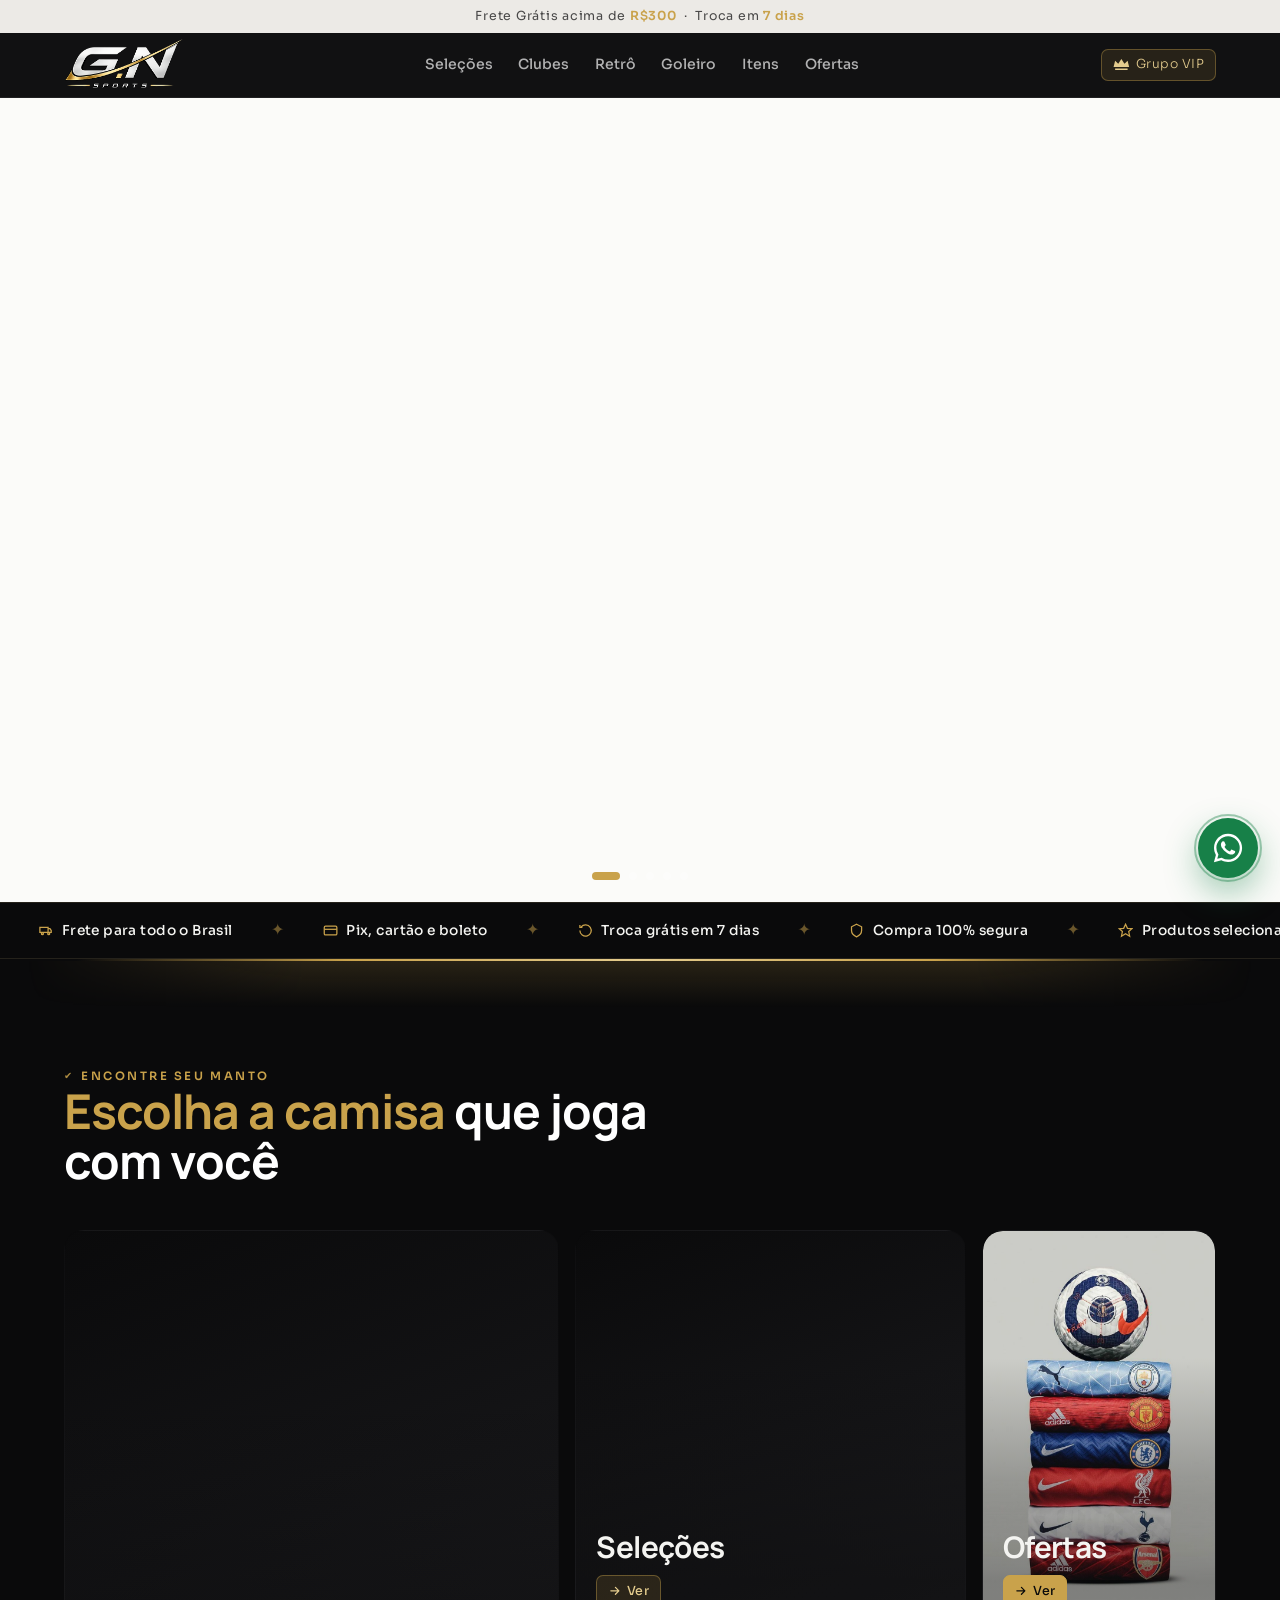
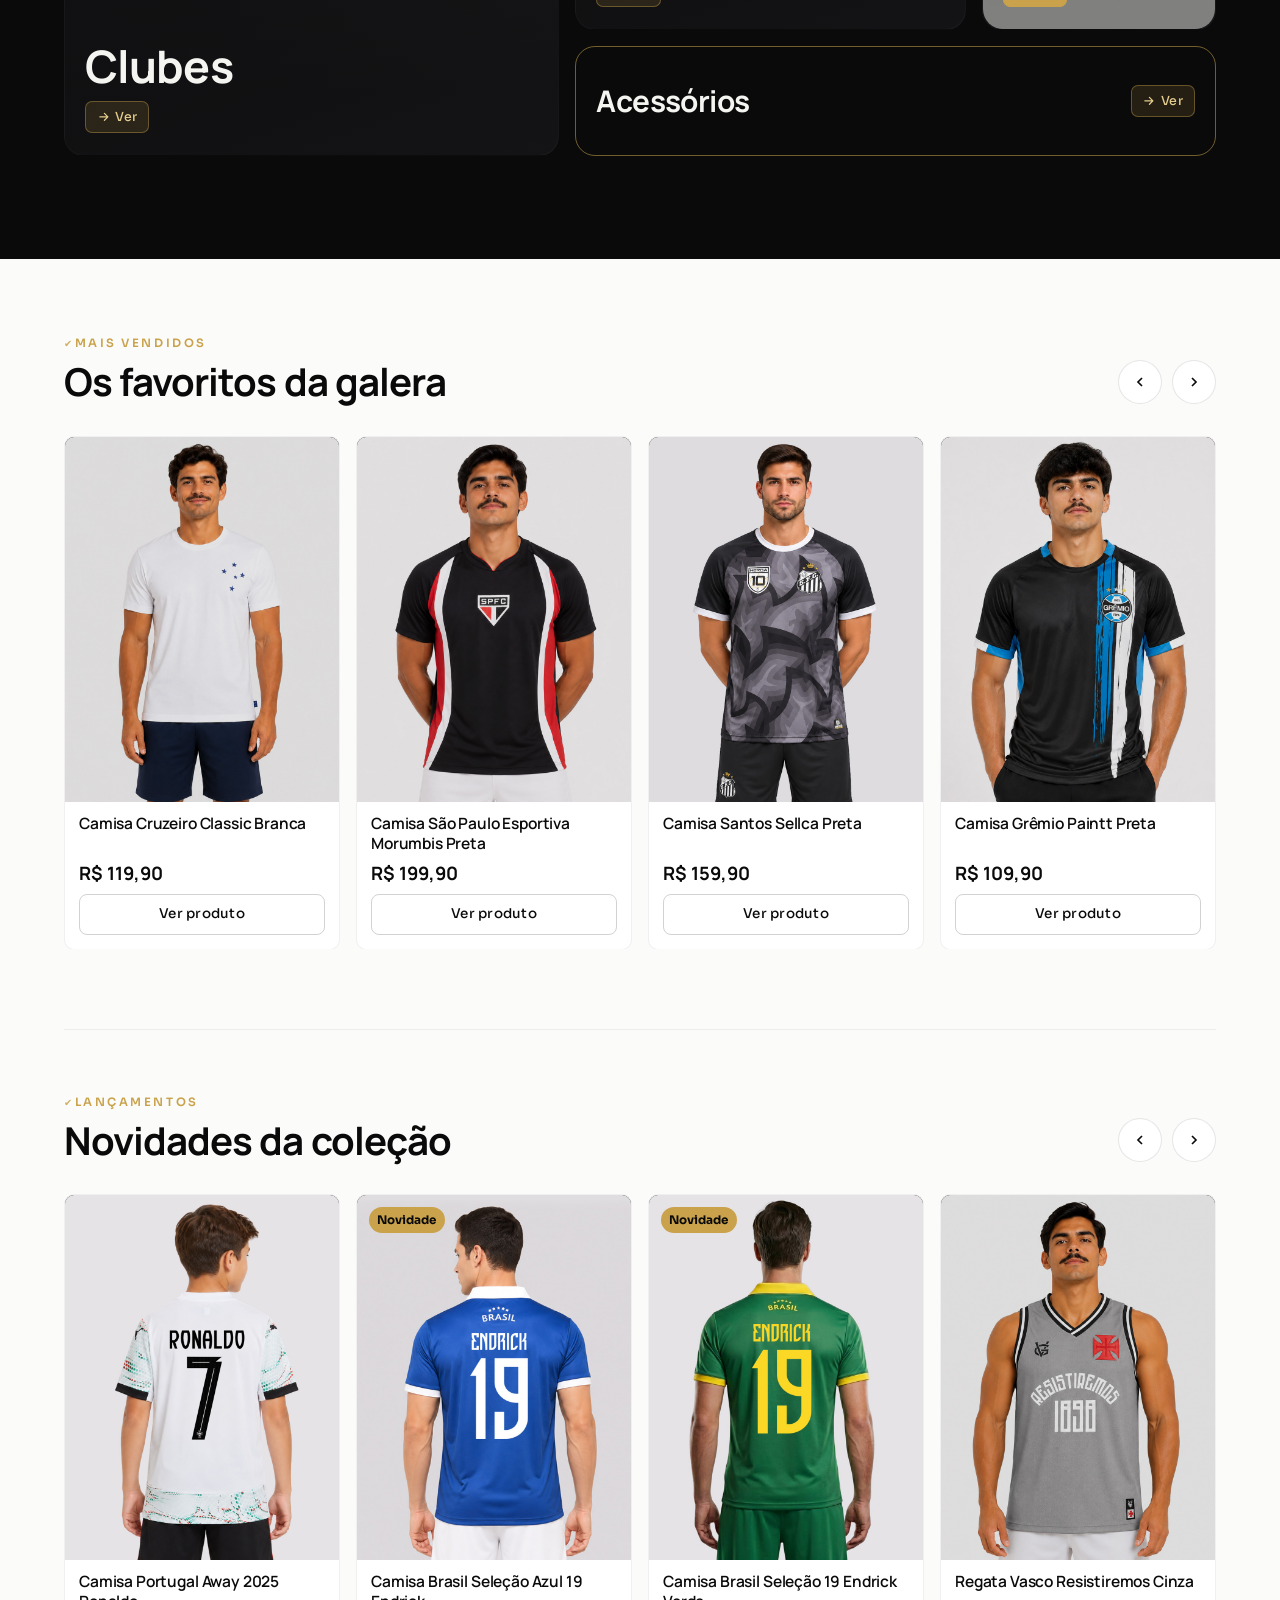
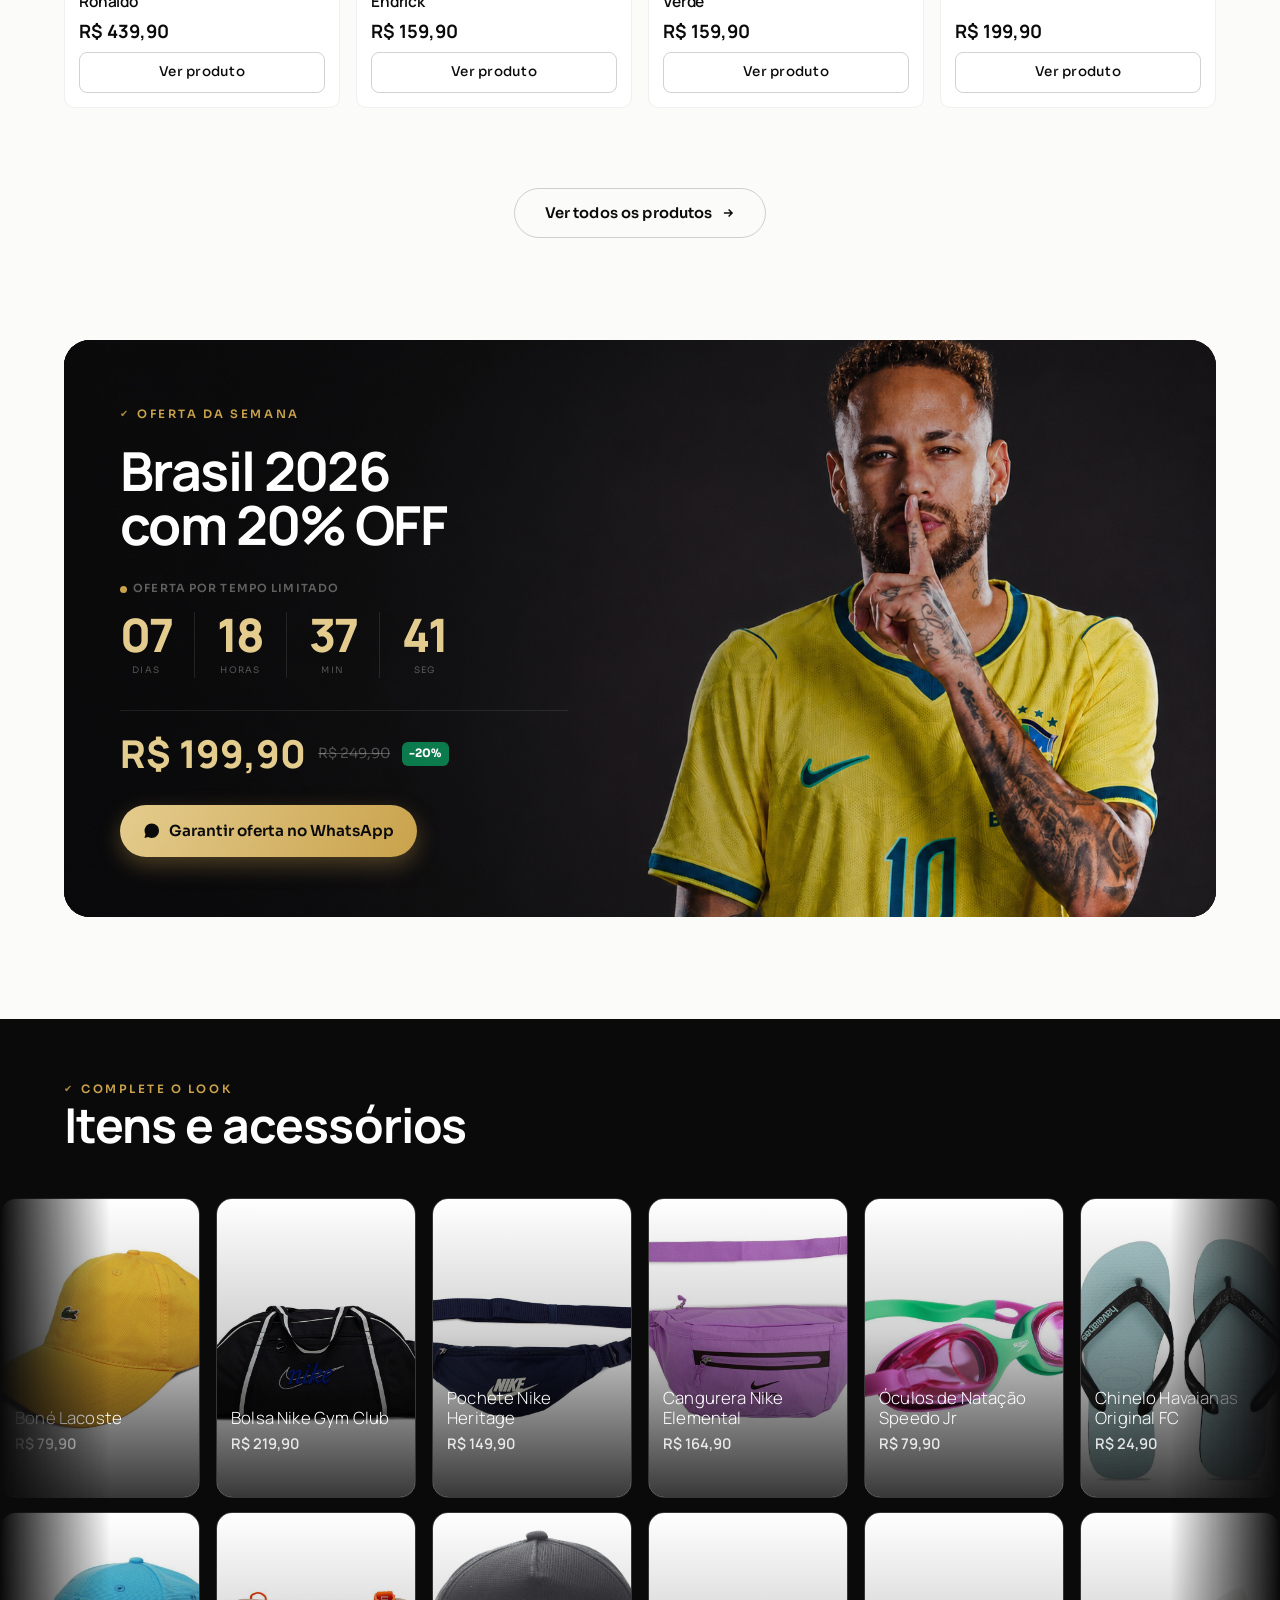
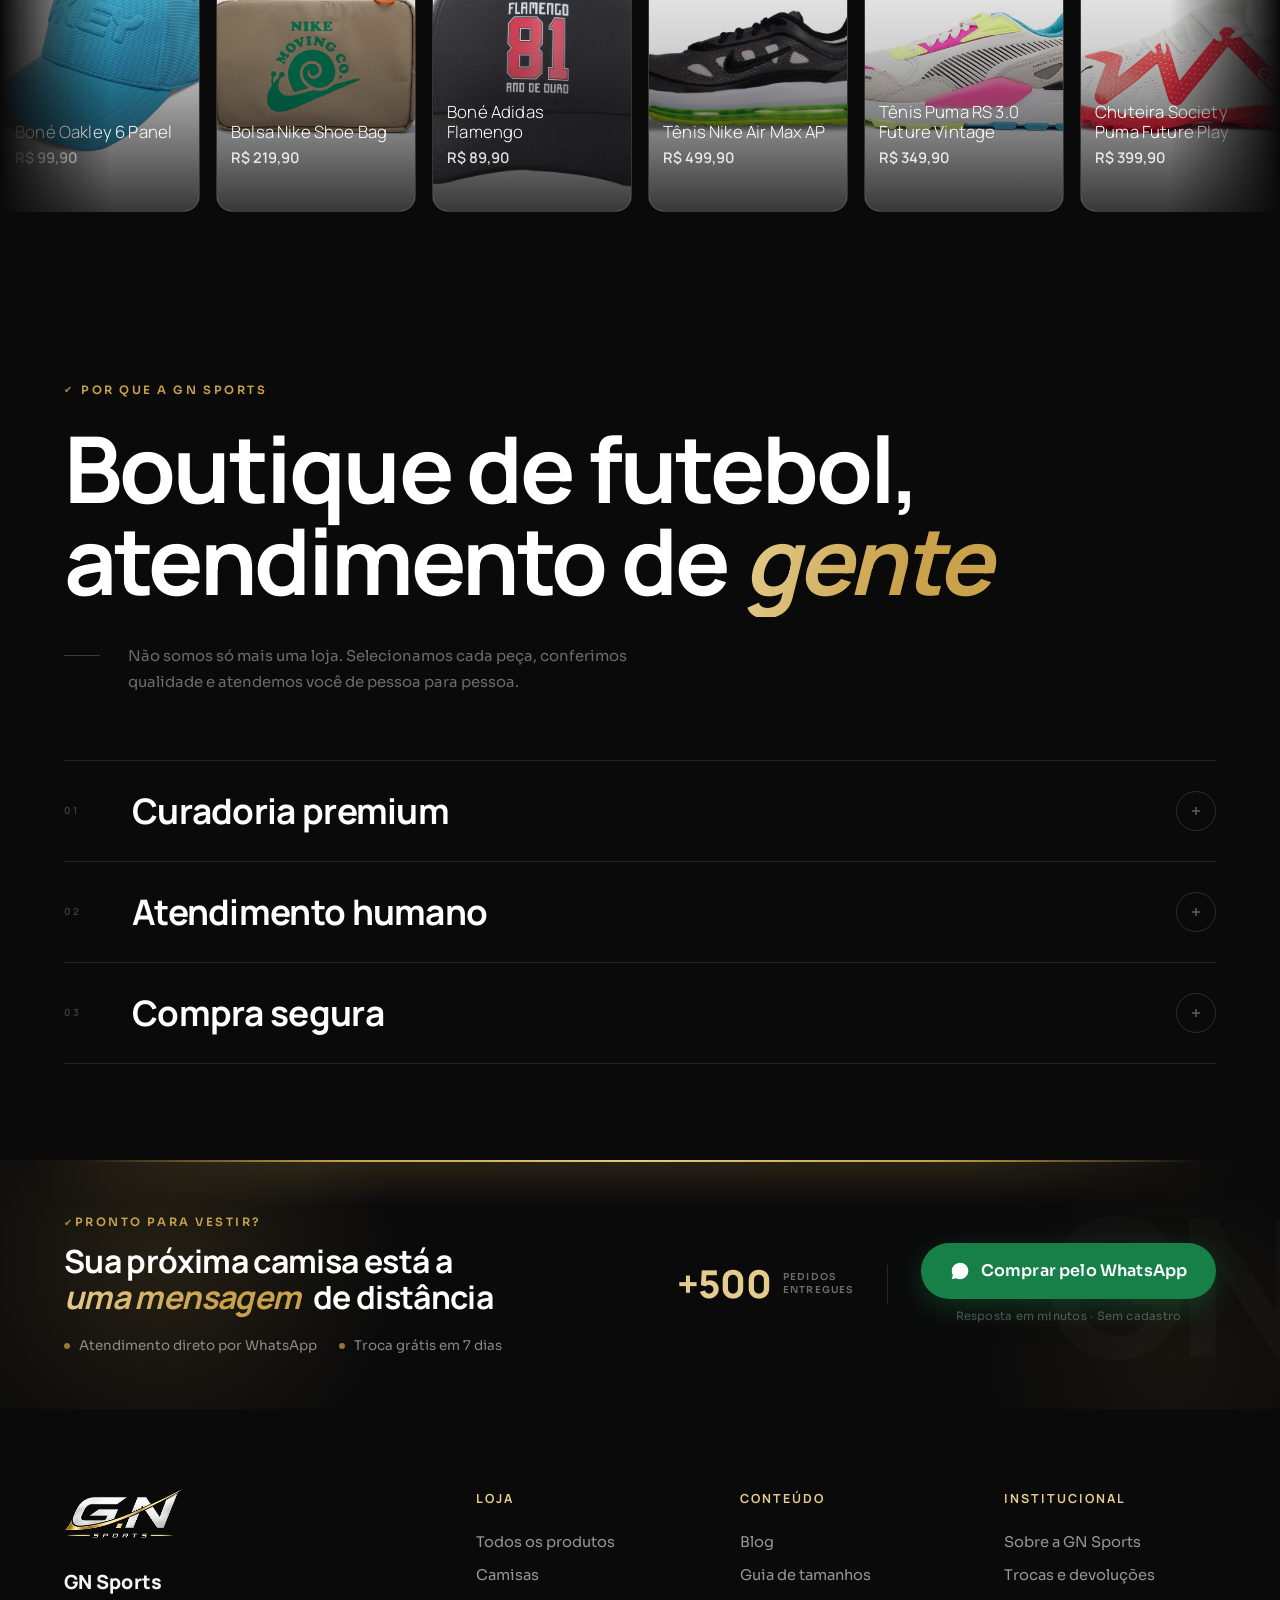
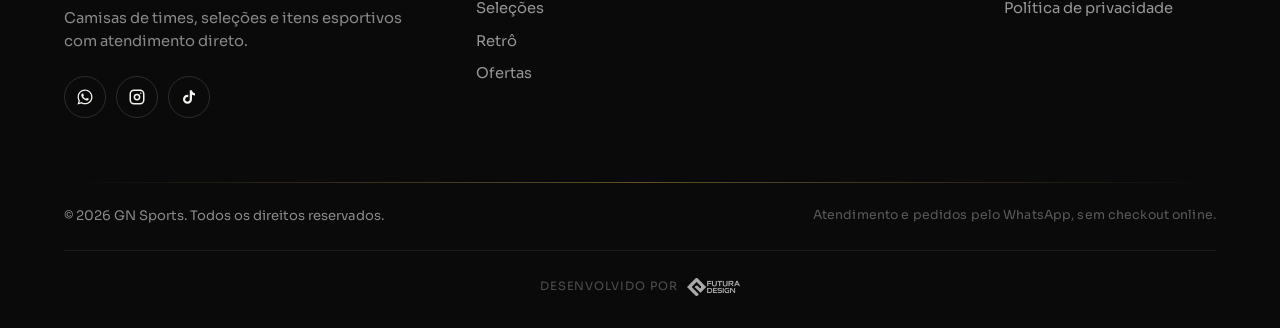
==== commit b46d1adf: "Ajustes visuais: remove contornos dos cards/galeria e do scroll; corrige botoes - produtos.html: car" ====
--- a/index.html
+++ b/index.html
@@ -318,7 +318,7 @@
     </div>
 
     <div class="prod-more">
-      <a class="btn-all" href="https://wa.me/5500000000000?text=Ol%C3%A1%20GN%20Sports!%20Quero%20ver%20todos%20os%20produtos%20dispon%C3%ADveis." target="_blank" rel="noopener">
+      <a class="btn-all" href="produtos.html">
         Ver todos os produtos
         <svg viewBox="0 0 24 24" fill="none" stroke="currentColor" stroke-width="2.5" aria-hidden="true"><path d="M5 12h14M13 6l6 6-6 6"/></svg>
       </a>
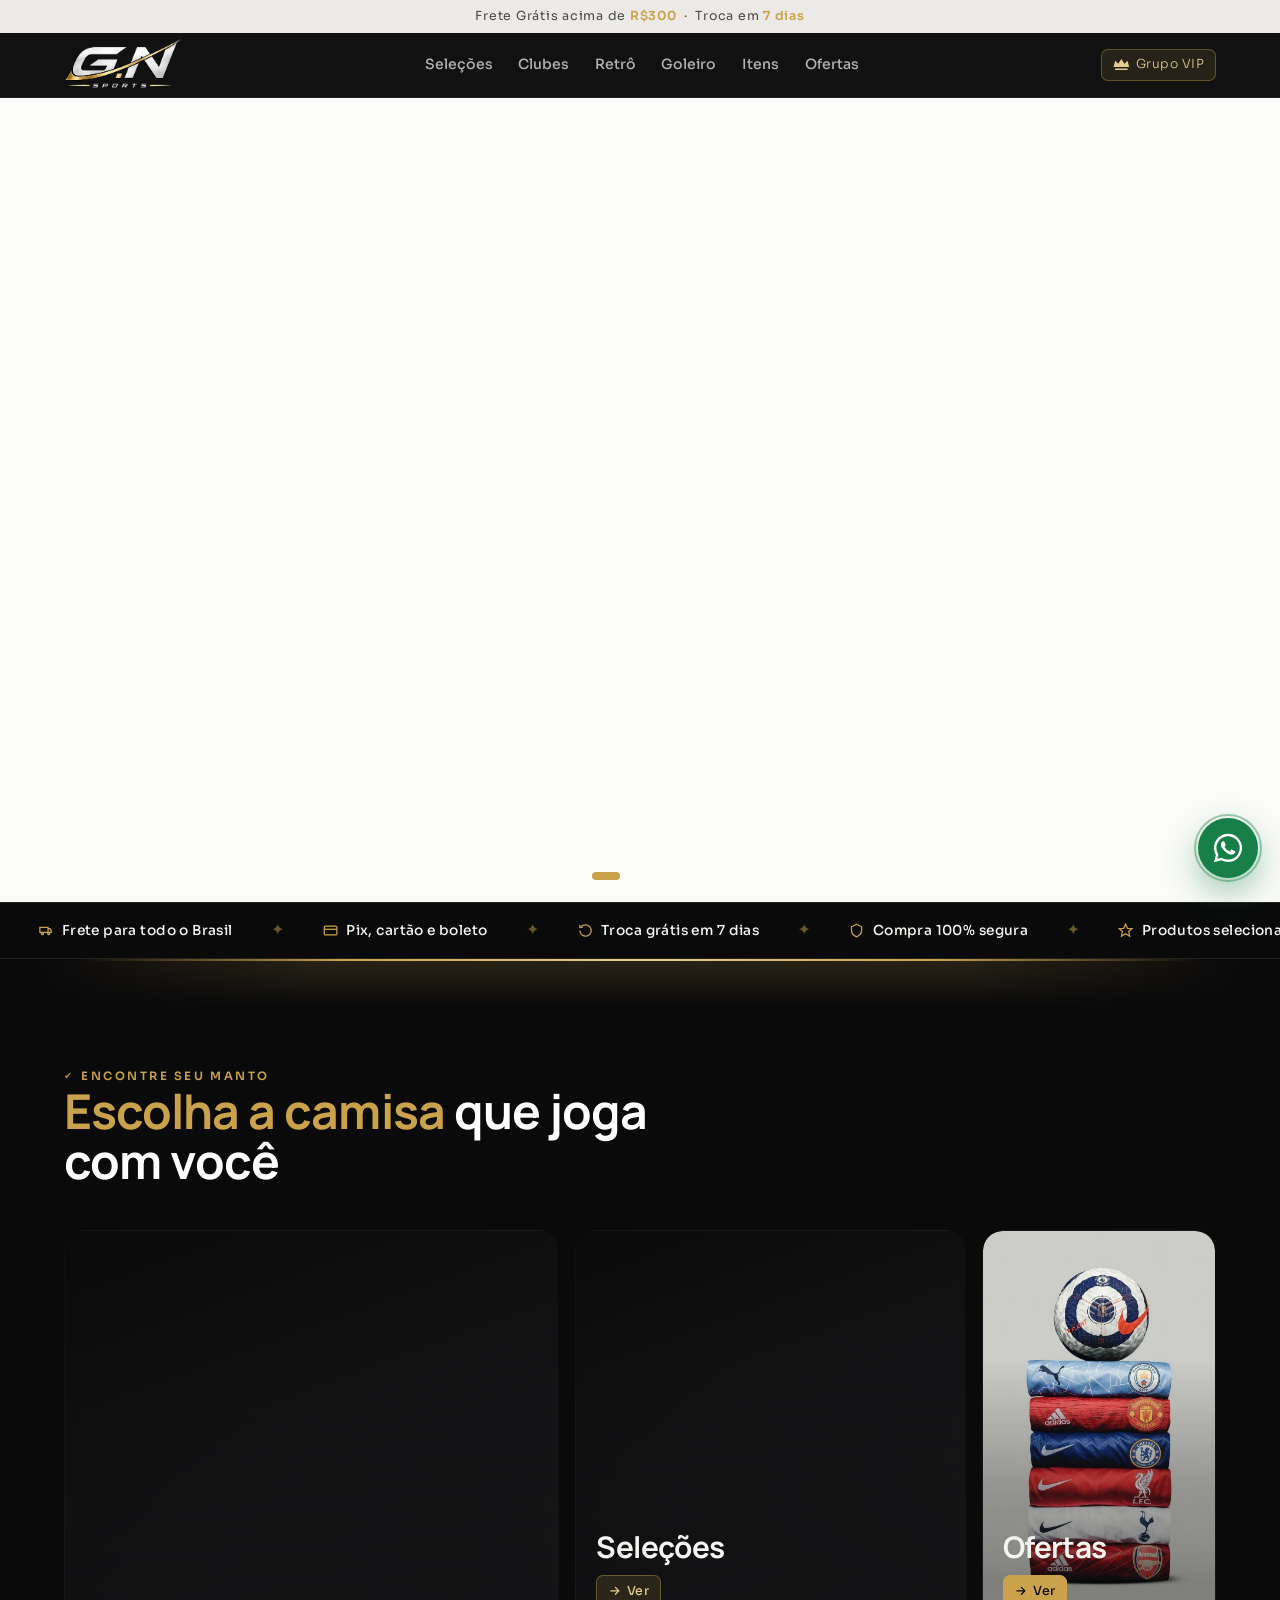
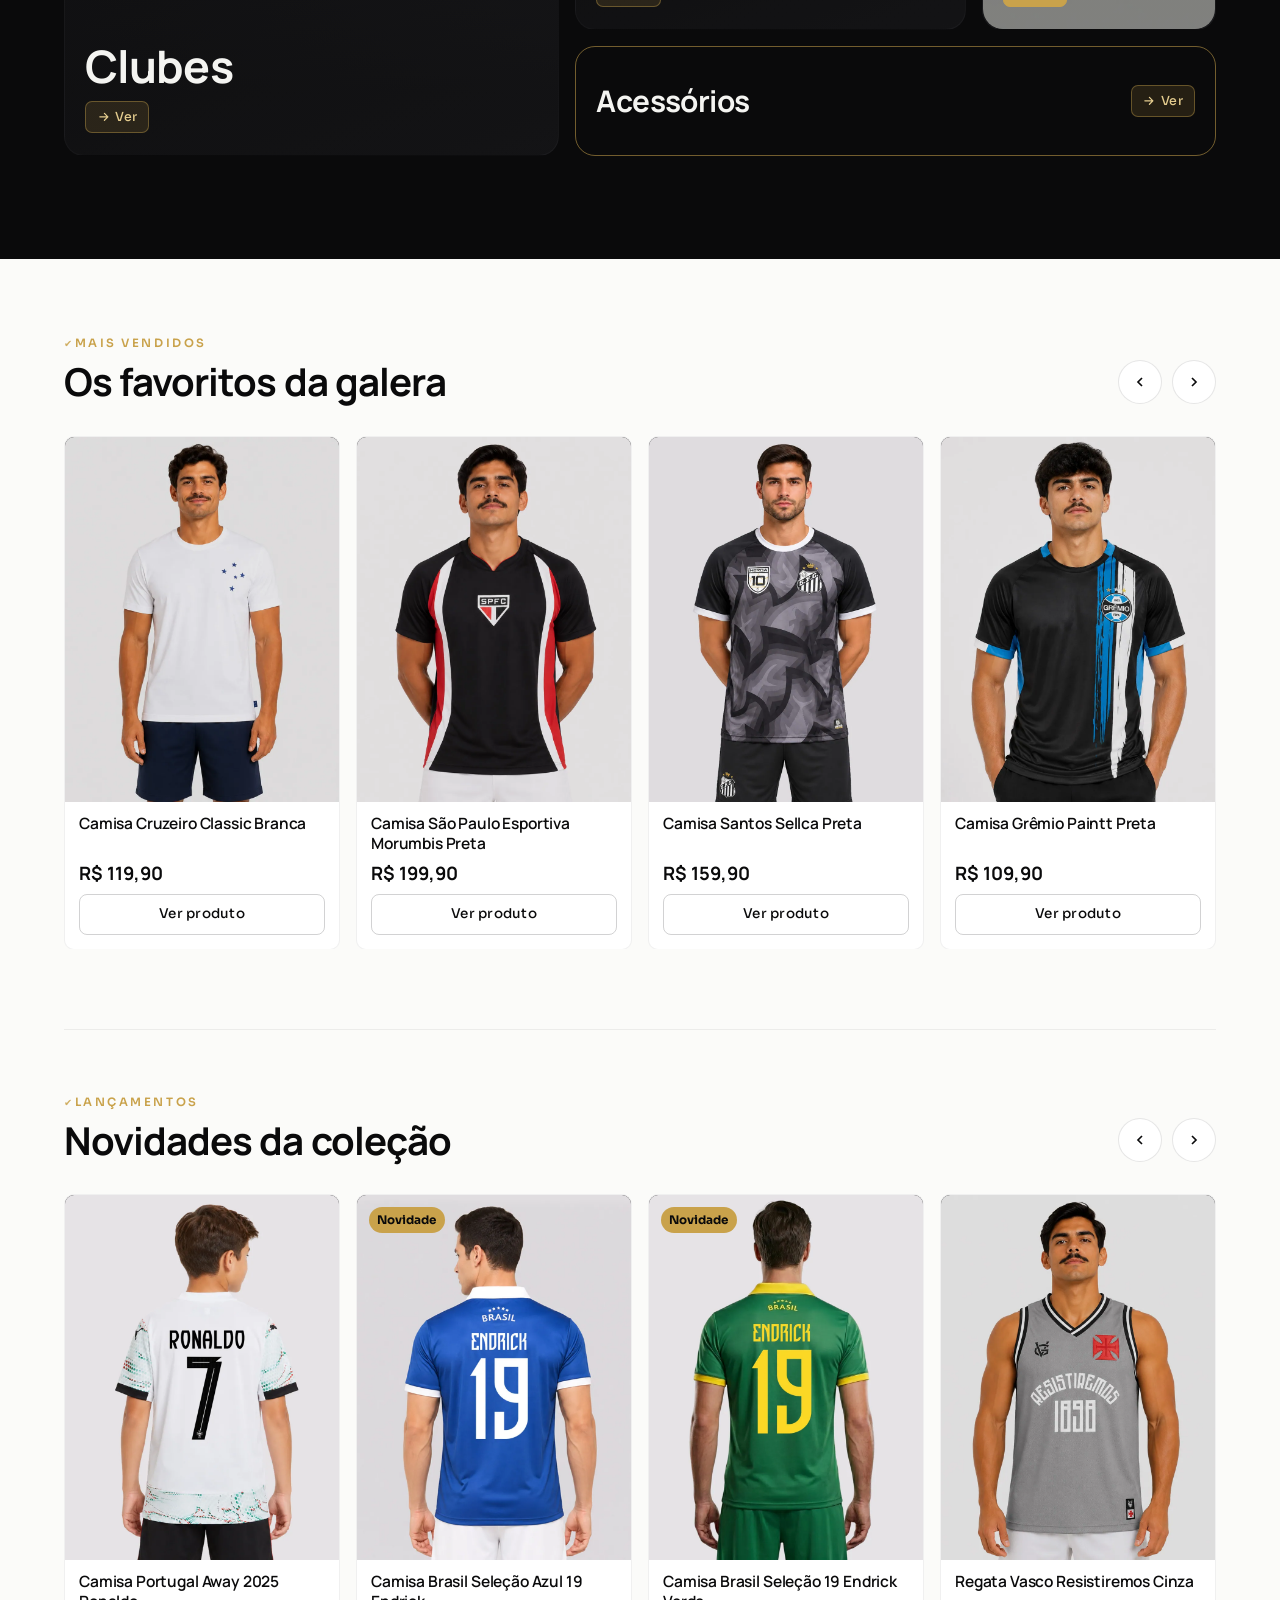
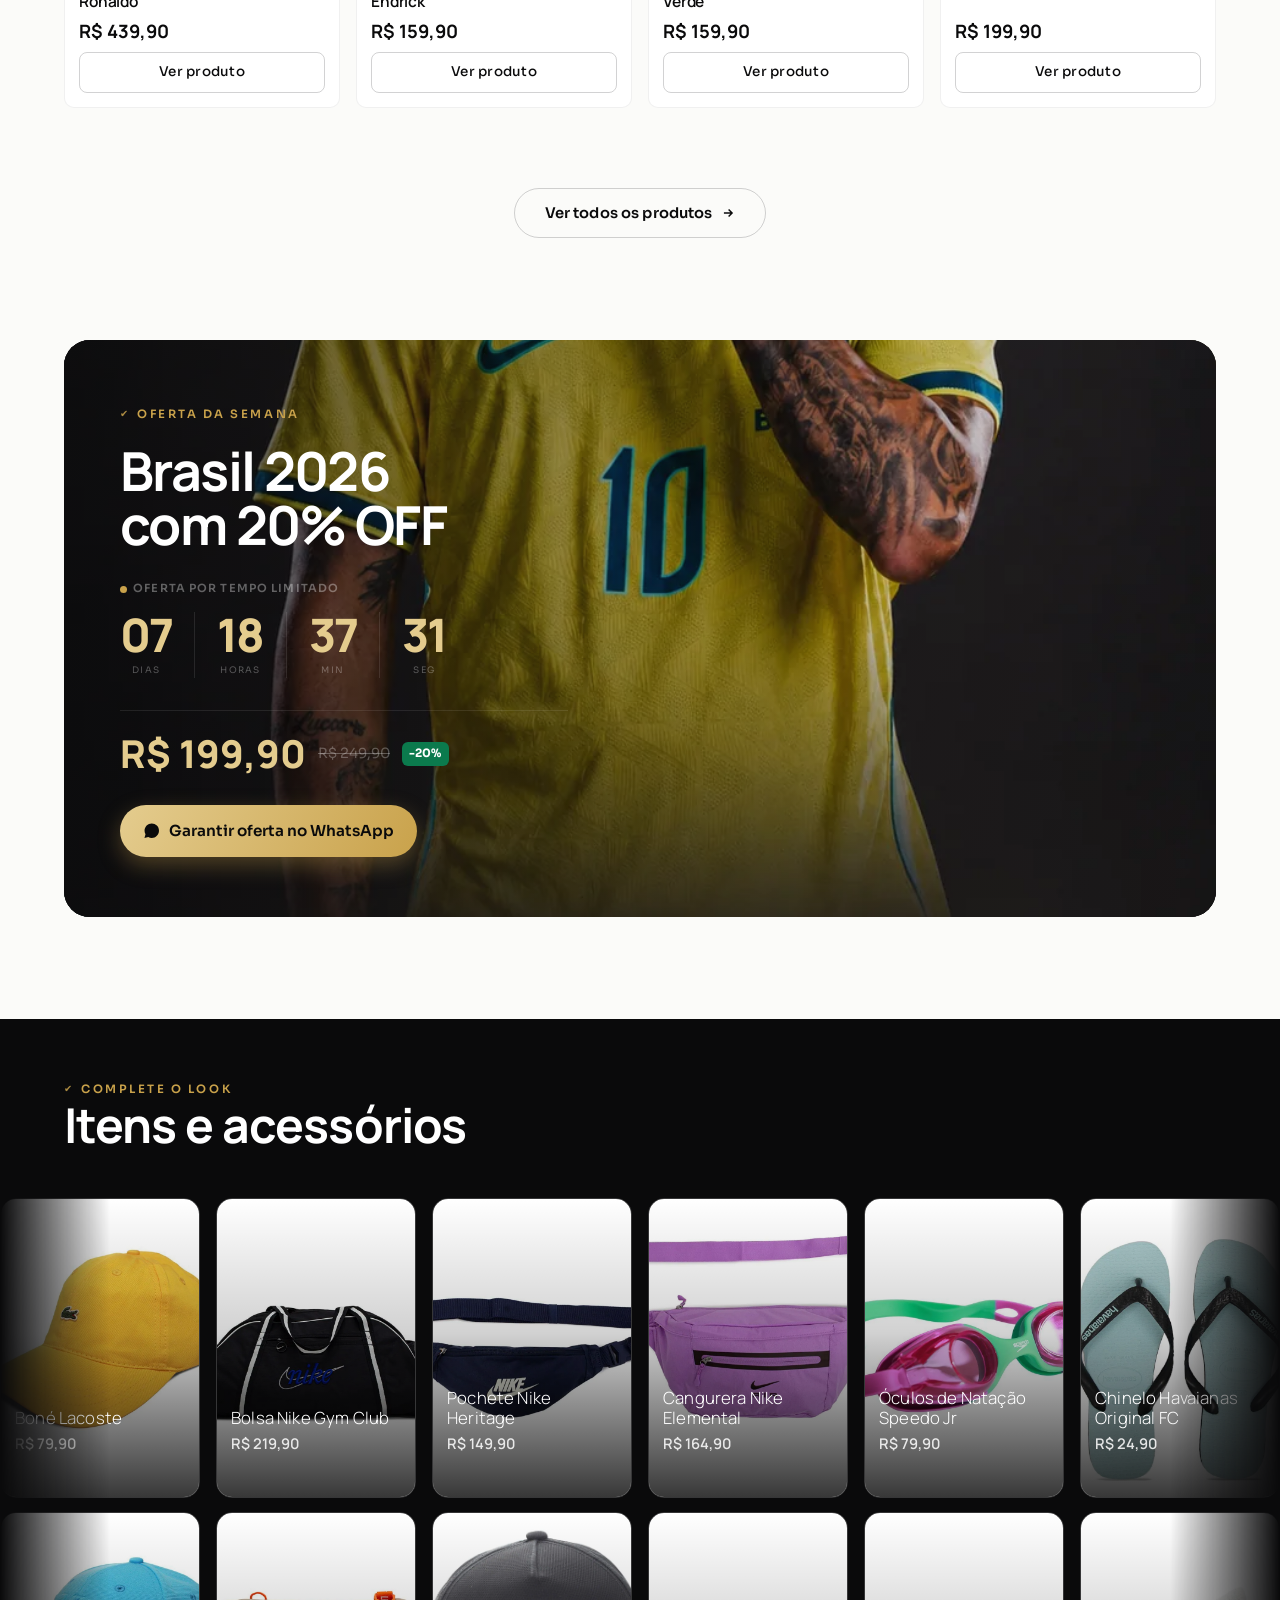
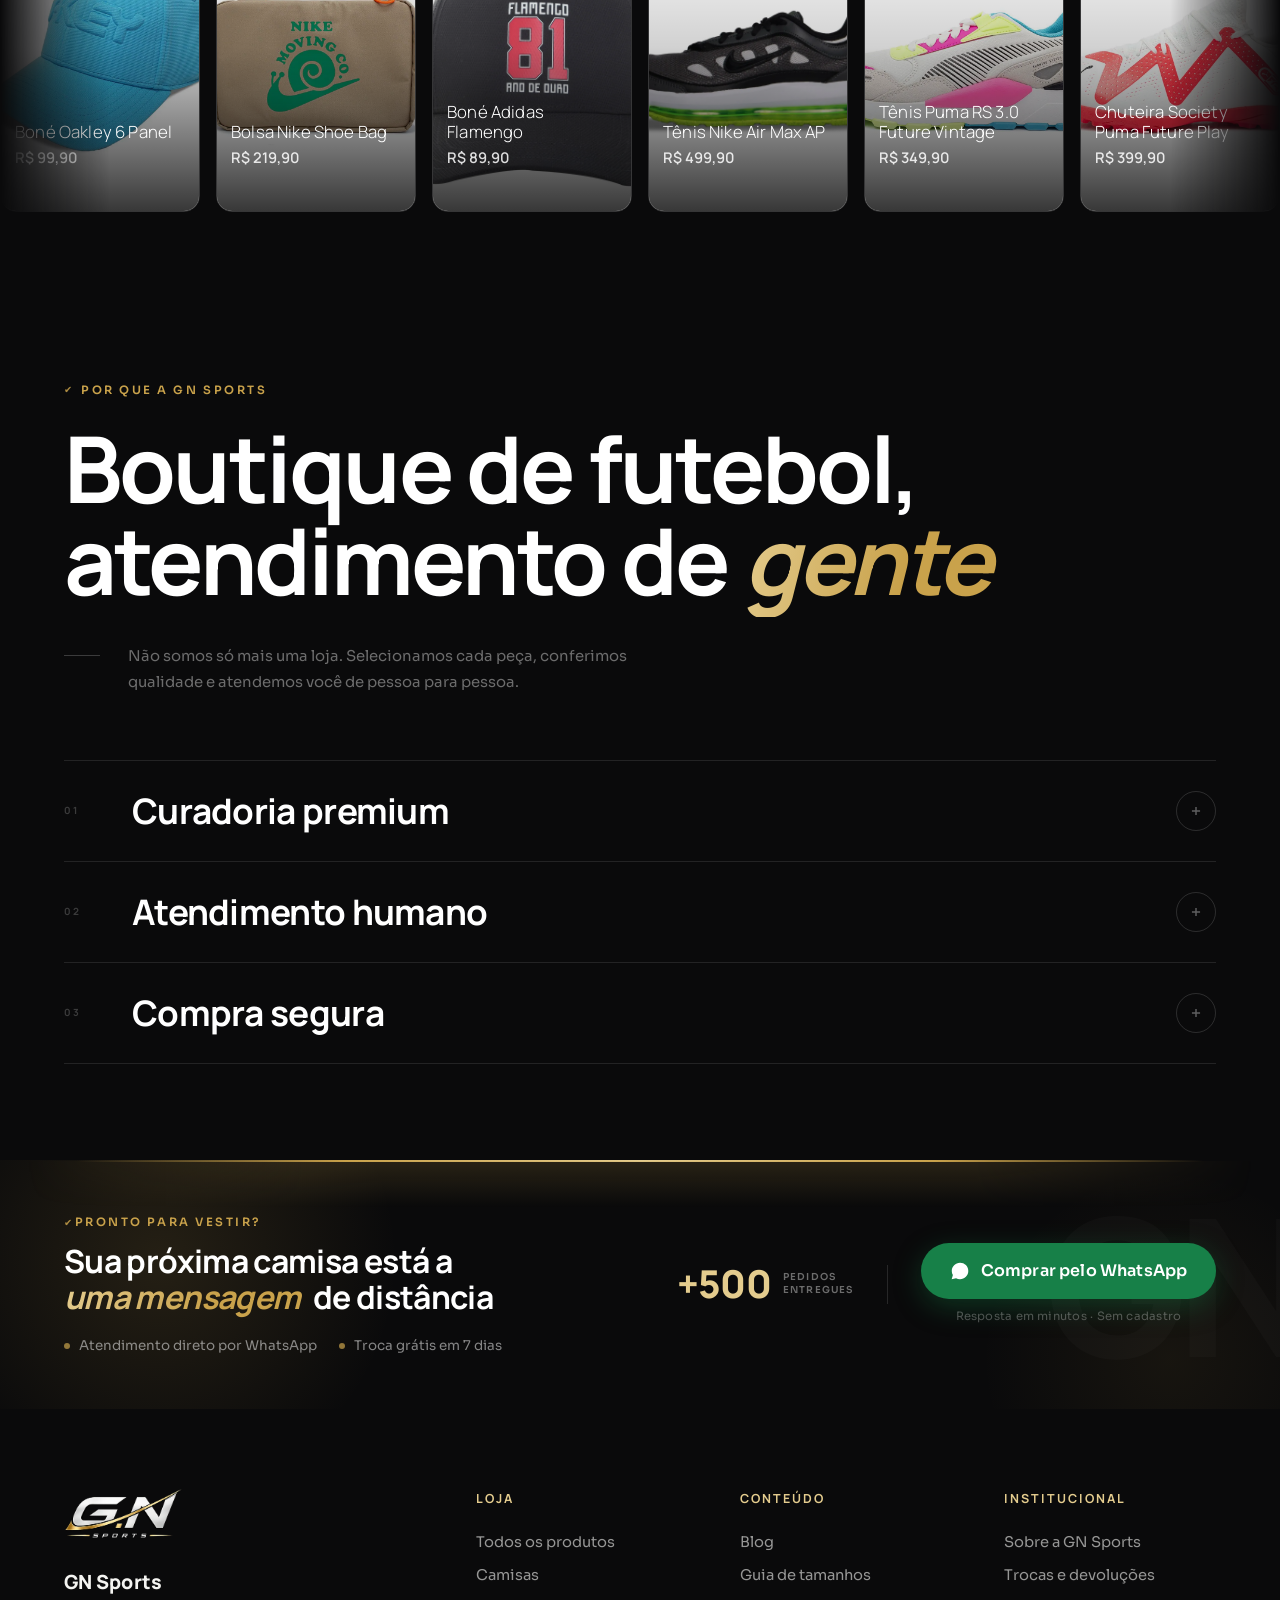
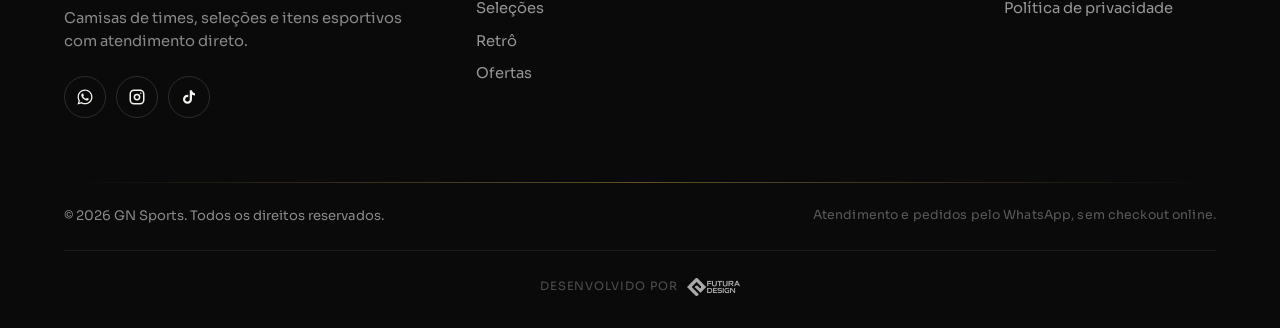
==== commit 92a8844a: "Otimiza peso do preview: WebP, re-compressao de video e remocao de orfaos - 143 imagens convertidas " ====
--- a/index.html
+++ b/index.html
@@ -19,7 +19,7 @@
 <header class="site" id="header">
   <div class="wrap nav">
     <a href="#topo" class="brand" aria-label="GN Sports - página inicial">
-      <img src="assets/brand/logo.png" alt="GN Sports" class="brand-logo">
+      <img src="assets/brand/logo.webp" alt="GN Sports" class="brand-logo">
     </a>
     <nav class="menu" aria-label="Categorias">
       <a href="produtos.html?tipo=selecoes">Seleções</a>
@@ -46,7 +46,7 @@
 <aside class="mobile-menu" id="mobileMenu" aria-label="Menu de navegação">
   <div class="mm-top">
     <a href="#topo" class="brand" aria-label="GN Sports">
-      <img src="assets/brand/logo.png" alt="GN Sports" style="height:28px;width:auto;display:block">
+      <img src="assets/brand/logo.webp" alt="GN Sports" style="height:28px;width:auto;display:block">
     </a>
     <button class="mm-close" id="mmClose" aria-label="Fechar menu">×</button>
   </div>
@@ -173,7 +173,7 @@
         <span class="cat-cta"><svg viewBox="0 0 24 24" fill="none" stroke="currentColor" stroke-width="2.2" stroke-linecap="round" stroke-linejoin="round" aria-hidden="true"><path d="M5 12h14M13 6l6 6-6 6"/></svg>Ver</span>
       </button>
       <button type="button" class="cat cat--cover" data-filter="ofertas" onclick="location.href='produtos.html?sort=menor'" aria-label="Ver ofertas">
-        <img class="cat-img" src="assets/ofertas.jpg" alt="Ofertas" loading="lazy" />
+        <img class="cat-img" src="assets/ofertas.webp" alt="Ofertas" loading="lazy" />
         <h3>Ofertas</h3>
         <span class="cat-cta cat-cta--fill"><svg viewBox="0 0 24 24" fill="none" stroke="currentColor" stroke-width="2.2" stroke-linecap="round" stroke-linejoin="round" aria-hidden="true"><path d="M5 12h14M13 6l6 6-6 6"/></svg>Ver</span>
       </button>
@@ -205,8 +205,8 @@
         <div class="cr-track">
           <article class="card" data-name="Camisa Brasil Seleção Amarela 19 Endrick" data-price="R$ 159,90">
             <div class="card-media">
-              <img class="card-img-main" src="7/1.jpg" alt="Camisa Brasil Seleção Amarela 19 Endrick" loading="lazy"/>
-              <img class="card-img-hover" src="7/2.jpg" alt="" loading="lazy" aria-hidden="true"/>
+              <img class="card-img-main" src="7/1.webp" alt="Camisa Brasil Seleção Amarela 19 Endrick" loading="lazy"/>
+              <img class="card-img-hover" src="7/2.webp" alt="" loading="lazy" aria-hidden="true"/>
             </div>
             <div class="card-body"><h3>Camisa Brasil Seleção Amarela 19 Endrick</h3>
               <div class="price-row"><span class="price-now">R$ 159,90</span></div>
@@ -214,8 +214,8 @@
           </article>
           <article class="card" data-name="Camisa Cruzeiro Classic Branca" data-price="R$ 119,90">
             <div class="card-media">
-              <img class="card-img-main" src="27/1.jpg" alt="Camisa Cruzeiro Classic Branca" loading="lazy"/>
-              <img class="card-img-hover" src="27/2.jpg" alt="" loading="lazy" aria-hidden="true"/>
+              <img class="card-img-main" src="27/1.webp" alt="Camisa Cruzeiro Classic Branca" loading="lazy"/>
+              <img class="card-img-hover" src="27/2.webp" alt="" loading="lazy" aria-hidden="true"/>
             </div>
             <div class="card-body"><h3>Camisa Cruzeiro Classic Branca</h3>
               <div class="price-row"><span class="price-now">R$ 119,90</span></div>
@@ -223,8 +223,8 @@
           </article>
           <article class="card" data-name="Camisa São Paulo Esportiva Morumbis Preta" data-price="R$ 199,90">
             <div class="card-media">
-              <img class="card-img-main" src="19/1.jpg" alt="Camisa São Paulo Esportiva Morumbis Preta" loading="lazy"/>
-              <img class="card-img-hover" src="19/2.jpg" alt="" loading="lazy" aria-hidden="true"/>
+              <img class="card-img-main" src="19/1.webp" alt="Camisa São Paulo Esportiva Morumbis Preta" loading="lazy"/>
+              <img class="card-img-hover" src="19/2.webp" alt="" loading="lazy" aria-hidden="true"/>
             </div>
             <div class="card-body"><h3>Camisa São Paulo Esportiva Morumbis Preta</h3>
               <div class="price-row"><span class="price-now">R$ 199,90</span></div>
@@ -232,8 +232,8 @@
           </article>
           <article class="card" data-name="Camisa Santos Sellca Preta" data-price="R$ 159,90">
             <div class="card-media">
-              <img class="card-img-main" src="18/1.jpg" alt="Camisa Santos Sellca Preta" loading="lazy"/>
-              <img class="card-img-hover" src="18/2.jpg" alt="" loading="lazy" aria-hidden="true"/>
+              <img class="card-img-main" src="18/1.webp" alt="Camisa Santos Sellca Preta" loading="lazy"/>
+              <img class="card-img-hover" src="18/2.webp" alt="" loading="lazy" aria-hidden="true"/>
             </div>
             <div class="card-body"><h3>Camisa Santos Sellca Preta</h3>
               <div class="price-row"><span class="price-now">R$ 159,90</span></div>
@@ -241,8 +241,8 @@
           </article>
           <article class="card" data-name="Camisa Grêmio Paintt Preta" data-price="R$ 109,90">
             <div class="card-media">
-              <img class="card-img-main" src="10/1.jpg" alt="Camisa Grêmio Paintt Preta" loading="lazy"/>
-              <img class="card-img-hover" src="10/2.jpg" alt="" loading="lazy" aria-hidden="true"/>
+              <img class="card-img-main" src="10/1.webp" alt="Camisa Grêmio Paintt Preta" loading="lazy"/>
+              <img class="card-img-hover" src="10/2.webp" alt="" loading="lazy" aria-hidden="true"/>
             </div>
             <div class="card-body"><h3>Camisa Grêmio Paintt Preta</h3>
               <div class="price-row"><span class="price-now">R$ 109,90</span></div>
@@ -250,8 +250,8 @@
           </article>
           <article class="card" data-name="Camisa Portugal Home 2026 Ronaldo" data-price="R$ 589,90">
             <div class="card-media">
-              <img class="card-img-main" src="16/1.jpg" alt="Camisa Portugal Home 2026 Manga Longa 7 Ronaldo" loading="lazy"/>
-              <img class="card-img-hover" src="16/2.jpg" alt="" loading="lazy" aria-hidden="true"/>
+              <img class="card-img-main" src="16/1.webp" alt="Camisa Portugal Home 2026 Manga Longa 7 Ronaldo" loading="lazy"/>
+              <img class="card-img-hover" src="16/2.webp" alt="" loading="lazy" aria-hidden="true"/>
             </div>
             <div class="card-body"><h3>Camisa Portugal Home 2026 Ronaldo</h3>
               <div class="price-row"><span class="price-now">R$ 589,90</span></div>
@@ -279,8 +279,8 @@
         <div class="cr-track">
           <article class="card cr-active" data-name="Camisa Brasil Seleção Azul 19 Endrick" data-price="R$ 159,90">
             <div class="card-media"><span class="badge-new">Novidade</span>
-              <img class="card-img-main" src="26/1.jpg" alt="Camisa Brasil Seleção Azul 19 Endrick" loading="lazy"/>
-              <img class="card-img-hover" src="26/2.jpg" alt="" loading="lazy" aria-hidden="true"/>
+              <img class="card-img-main" src="26/1.webp" alt="Camisa Brasil Seleção Azul 19 Endrick" loading="lazy"/>
+              <img class="card-img-hover" src="26/2.webp" alt="" loading="lazy" aria-hidden="true"/>
             </div>
             <div class="card-body"><h3>Camisa Brasil Seleção Azul 19 Endrick</h3>
               <div class="price-row"><span class="price-now">R$ 159,90</span></div>
@@ -288,8 +288,8 @@
           </article>
           <article class="card" data-name="Camisa Brasil Seleção 19 Endrick Verde" data-price="R$ 159,90">
             <div class="card-media"><span class="badge-new">Novidade</span>
-              <img class="card-img-main" src="8/1.jpg" alt="Camisa Brasil Seleção 19 Endrick Verde" loading="lazy"/>
-              <img class="card-img-hover" src="8/2.jpg" alt="" loading="lazy" aria-hidden="true"/>
+              <img class="card-img-main" src="8/1.webp" alt="Camisa Brasil Seleção 19 Endrick Verde" loading="lazy"/>
+              <img class="card-img-hover" src="8/2.webp" alt="" loading="lazy" aria-hidden="true"/>
             </div>
             <div class="card-body"><h3>Camisa Brasil Seleção 19 Endrick Verde</h3>
               <div class="price-row"><span class="price-now">R$ 159,90</span></div>
@@ -297,8 +297,8 @@
           </article>
           <article class="card" data-name="Regata Vasco Resistiremos Cinza" data-price="R$ 199,90">
             <div class="card-media">
-              <img class="card-img-main" src="25/1.jpg" alt="Regata Vasco Resistiremos Cinza" loading="lazy"/>
-              <img class="card-img-hover" src="25/2.jpg" alt="" loading="lazy" aria-hidden="true"/>
+              <img class="card-img-main" src="25/1.webp" alt="Regata Vasco Resistiremos Cinza" loading="lazy"/>
+              <img class="card-img-hover" src="25/2.webp" alt="" loading="lazy" aria-hidden="true"/>
             </div>
             <div class="card-body"><h3>Regata Vasco Resistiremos Cinza</h3>
               <div class="price-row"><span class="price-now">R$ 199,90</span></div>
@@ -306,8 +306,8 @@
           </article>
           <article class="card" data-name="Camisa Portugal Away 2025 Ronaldo" data-price="R$ 439,90">
             <div class="card-media">
-              <img class="card-img-main" src="15/1.jpg" alt="Camisa Puma Portugal Away 2025 Juvenil 7 Ronaldo" loading="lazy"/>
-              <img class="card-img-hover" src="15/2.jpg" alt="" loading="lazy" aria-hidden="true"/>
+              <img class="card-img-main" src="15/1.webp" alt="Camisa Puma Portugal Away 2025 Juvenil 7 Ronaldo" loading="lazy"/>
+              <img class="card-img-hover" src="15/2.webp" alt="" loading="lazy" aria-hidden="true"/>
             </div>
             <div class="card-body"><h3>Camisa Portugal Away 2025 Ronaldo</h3>
               <div class="price-row"><span class="price-now">R$ 439,90</span></div>
@@ -330,7 +330,7 @@
 <section id="oferta" style="padding-top:0">
   <div class="wrap">
     <div class="offer">
-      <div class="offer-bg" aria-hidden="true"><picture><source media="(min-width:861px)" srcset="assets/img33.png" /><img src="assets/img22.png" alt="" /></picture></div>
+      <div class="offer-bg" aria-hidden="true"><picture><source media="(min-width:861px)" srcset="assets/img33.webp" /><img src="assets/img22.webp" alt="" /></picture></div>
       <div class="offer-grid">
         <div class="offer-copy">
           <span class="eyebrow">Oferta da semana</span>
@@ -355,7 +355,7 @@
           </div>
         </div>
         <div class="offer-visual">
-          <img src="assets/shirts/camisa-brasil-amarela-demo.png" alt="Camisa Brasil 2026 amarela em destaque na oferta da semana" loading="lazy" />
+          <img src="assets/shirts/camisa-brasil-amarela-demo.webp" alt="Camisa Brasil 2026 amarela em destaque na oferta da semana" loading="lazy" />
         </div>
       </div>
     </div>
@@ -373,54 +373,54 @@
   <div class="items-marquee-wrap">
     <div class="items-track">
       <a class="item-card" href="produto.html?id=bone-lacoste">
-        <img src="29/1.jpg" alt="Boné Lacoste" loading="lazy" />
+        <img src="29/1.webp" alt="Boné Lacoste" loading="lazy" />
         <div class="item-info"><h3>Boné Lacoste</h3><span class="ip">R$ 79,90</span><span class="shop">Comprar →</span></div>
       </a>
       <a class="item-card" href="produto.html?id=bolsa-nike-gym-club">
-        <img src="30/1.jpg" alt="Bolsa Nike Gym Club" loading="lazy" />
+        <img src="30/1.webp" alt="Bolsa Nike Gym Club" loading="lazy" />
         <div class="item-info"><h3>Bolsa Nike Gym Club</h3><span class="ip">R$ 219,90</span><span class="shop">Comprar →</span></div>
       </a>
       <a class="item-card" href="produto.html?id=pochete-nike-heritage">
-        <img src="31/1.jpg" alt="Pochete Nike Heritage" loading="lazy" />
+        <img src="31/1.webp" alt="Pochete Nike Heritage" loading="lazy" />
         <div class="item-info"><h3>Pochete Nike Heritage</h3><span class="ip">R$ 149,90</span><span class="shop">Comprar →</span></div>
       </a>
       <a class="item-card" href="produto.html?id=cangurera-nike-elemental">
-        <img src="32/1.jpg" alt="Cangurera Nike Elemental" loading="lazy" />
+        <img src="32/1.webp" alt="Cangurera Nike Elemental" loading="lazy" />
         <div class="item-info"><h3>Cangurera Nike Elemental</h3><span class="ip">R$ 164,90</span><span class="shop">Comprar →</span></div>
       </a>
       <a class="item-card" href="produto.html?id=oculos-de-natacao-speedo-jr">
-        <img src="33/1.jpg" alt="Óculos de Natação Speedo Jr" loading="lazy" />
+        <img src="33/1.webp" alt="Óculos de Natação Speedo Jr" loading="lazy" />
         <div class="item-info"><h3>Óculos de Natação Speedo Jr</h3><span class="ip">R$ 79,90</span><span class="shop">Comprar →</span></div>
       </a>
       <a class="item-card" href="produto.html?id=chinelo-havaianas-original-fc">
-        <img src="34/1.jpg" alt="Chinelo Havaianas Original FC" loading="lazy" />
+        <img src="34/1.webp" alt="Chinelo Havaianas Original FC" loading="lazy" />
         <div class="item-info"><h3>Chinelo Havaianas Original FC</h3><span class="ip">R$ 24,90</span><span class="shop">Comprar →</span></div>
       </a>
     </div>
     <!-- TRACK 2 — direção contrária -->
     <div class="items-track items-track--rev">
       <a class="item-card" href="produto.html?id=bone-oakley-6-panel">
-        <img src="35/1.jpg" alt="Boné Oakley 6 Panel" loading="lazy" />
+        <img src="35/1.webp" alt="Boné Oakley 6 Panel" loading="lazy" />
         <div class="item-info"><h3>Boné Oakley 6 Panel</h3><span class="ip">R$ 99,90</span><span class="shop">Comprar →</span></div>
       </a>
       <a class="item-card" href="produto.html?id=bolsa-nike-shoe-bag">
-        <img src="36/1.jpg" alt="Bolsa Nike Shoe Bag" loading="lazy" />
+        <img src="36/1.webp" alt="Bolsa Nike Shoe Bag" loading="lazy" />
         <div class="item-info"><h3>Bolsa Nike Shoe Bag</h3><span class="ip">R$ 219,90</span><span class="shop">Comprar →</span></div>
       </a>
       <a class="item-card" href="produto.html?id=bone-adidas-flamengo">
-        <img src="37/1.jpg" alt="Boné Adidas Flamengo" loading="lazy" />
+        <img src="37/1.webp" alt="Boné Adidas Flamengo" loading="lazy" />
         <div class="item-info"><h3>Boné Adidas Flamengo</h3><span class="ip">R$ 89,90</span><span class="shop">Comprar →</span></div>
       </a>
       <a class="item-card" href="produto.html?id=tenis-nike-air-max-ap">
-        <img src="38/1.jpg" alt="Tênis Nike Air Max AP" loading="lazy" />
+        <img src="38/1.webp" alt="Tênis Nike Air Max AP" loading="lazy" />
         <div class="item-info"><h3>Tênis Nike Air Max AP</h3><span class="ip">R$ 499,90</span><span class="shop">Comprar →</span></div>
       </a>
       <a class="item-card" href="produto.html?id=tenis-puma-rs-3-0-future-vintage">
-        <img src="39/1.jpg" alt="Tênis Puma RS 3.0 Future Vintage" loading="lazy" />
+        <img src="39/1.webp" alt="Tênis Puma RS 3.0 Future Vintage" loading="lazy" />
         <div class="item-info"><h3>Tênis Puma RS 3.0 Future Vintage</h3><span class="ip">R$ 349,90</span><span class="shop">Comprar →</span></div>
       </a>
       <a class="item-card" href="produto.html?id=chuteira-society-puma-future-play">
-        <img src="40/1.jpg" alt="Chuteira Society Puma Future Play" loading="lazy" />
+        <img src="40/1.webp" alt="Chuteira Society Puma Future Play" loading="lazy" />
         <div class="item-info"><h3>Chuteira Society Puma Future Play</h3><span class="ip">R$ 399,90</span><span class="shop">Comprar →</span></div>
       </a>
     </div>
@@ -530,7 +530,7 @@
 
       <div class="foot-brand">
         <a class="foot-logo" href="#topo" aria-label="GN Sports — voltar ao topo">
-          <img src="assets/brand/logo.png" alt="GN Sports" />
+          <img src="assets/brand/logo.webp" alt="GN Sports" />
         </a>
         <strong class="foot-name">GN Sports</strong>
         <p class="foot-desc">Camisas de times, seleções e itens esportivos com atendimento direto.</p>
